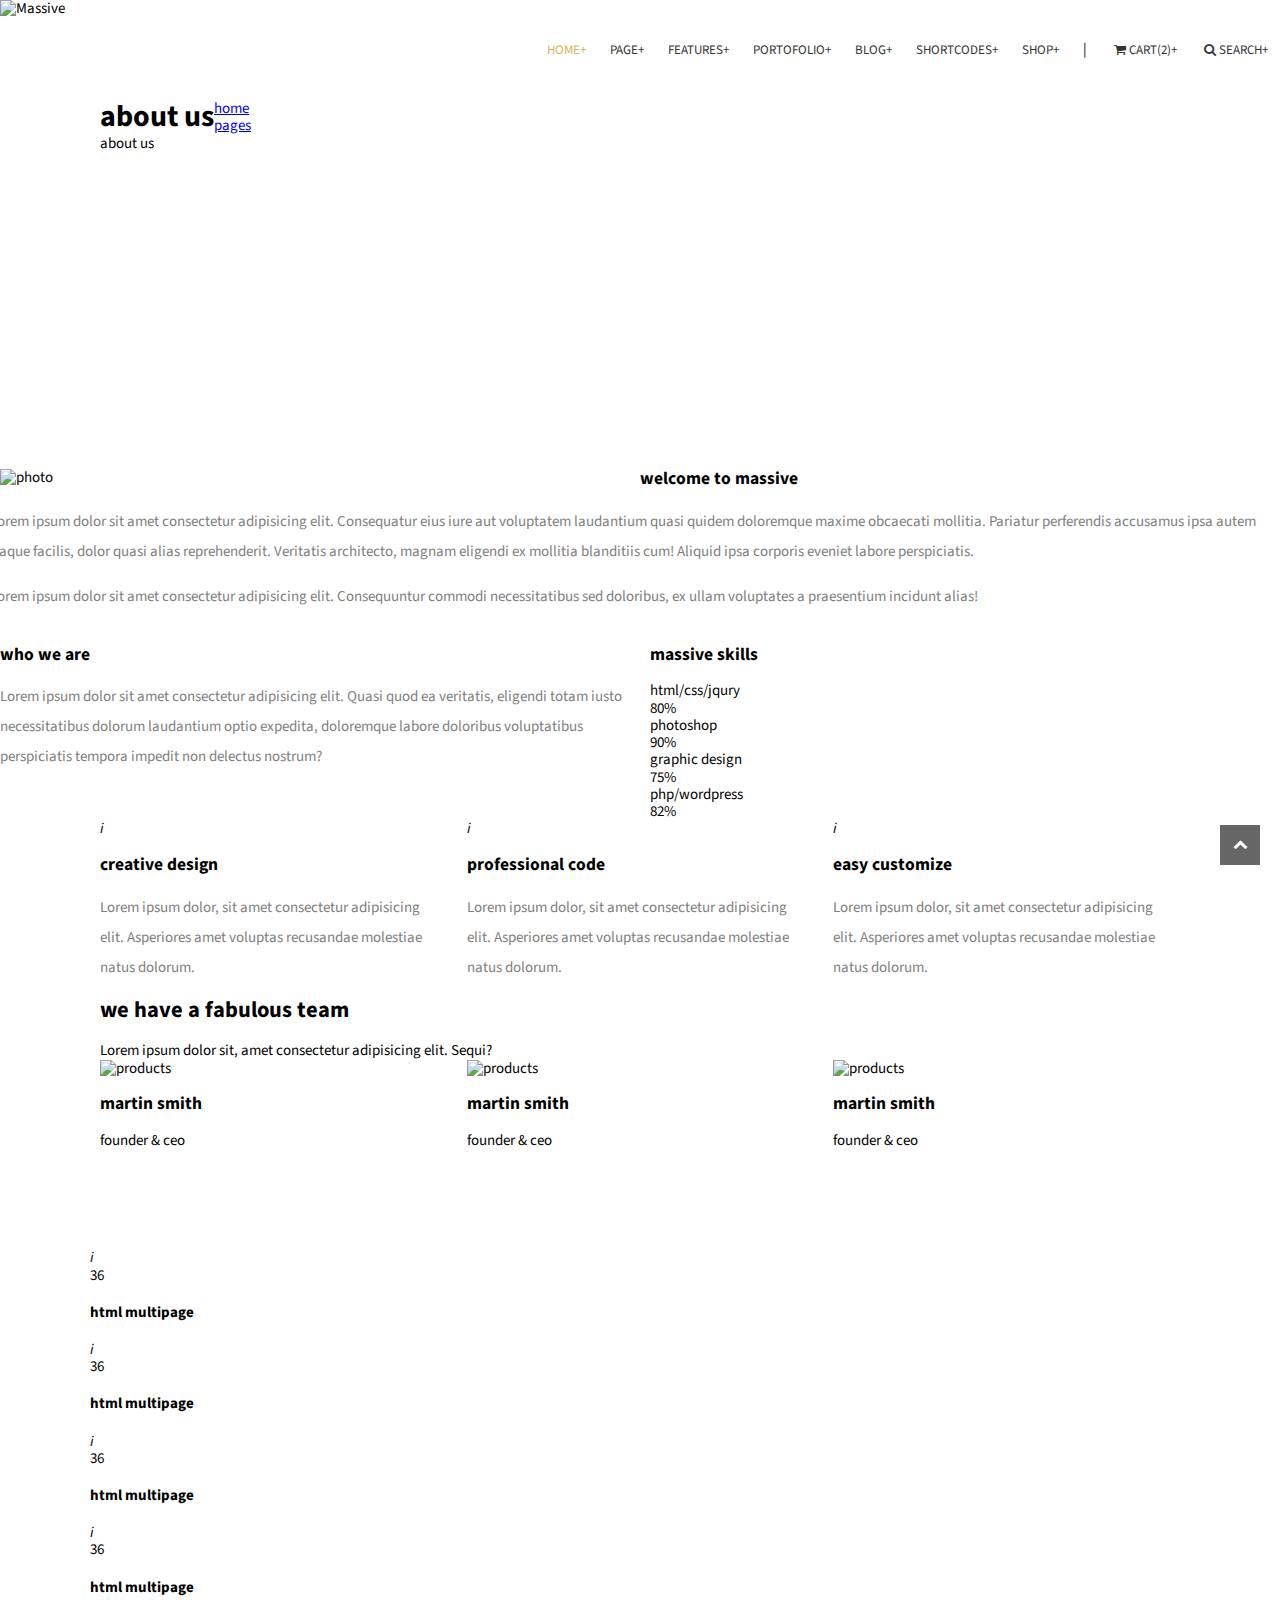
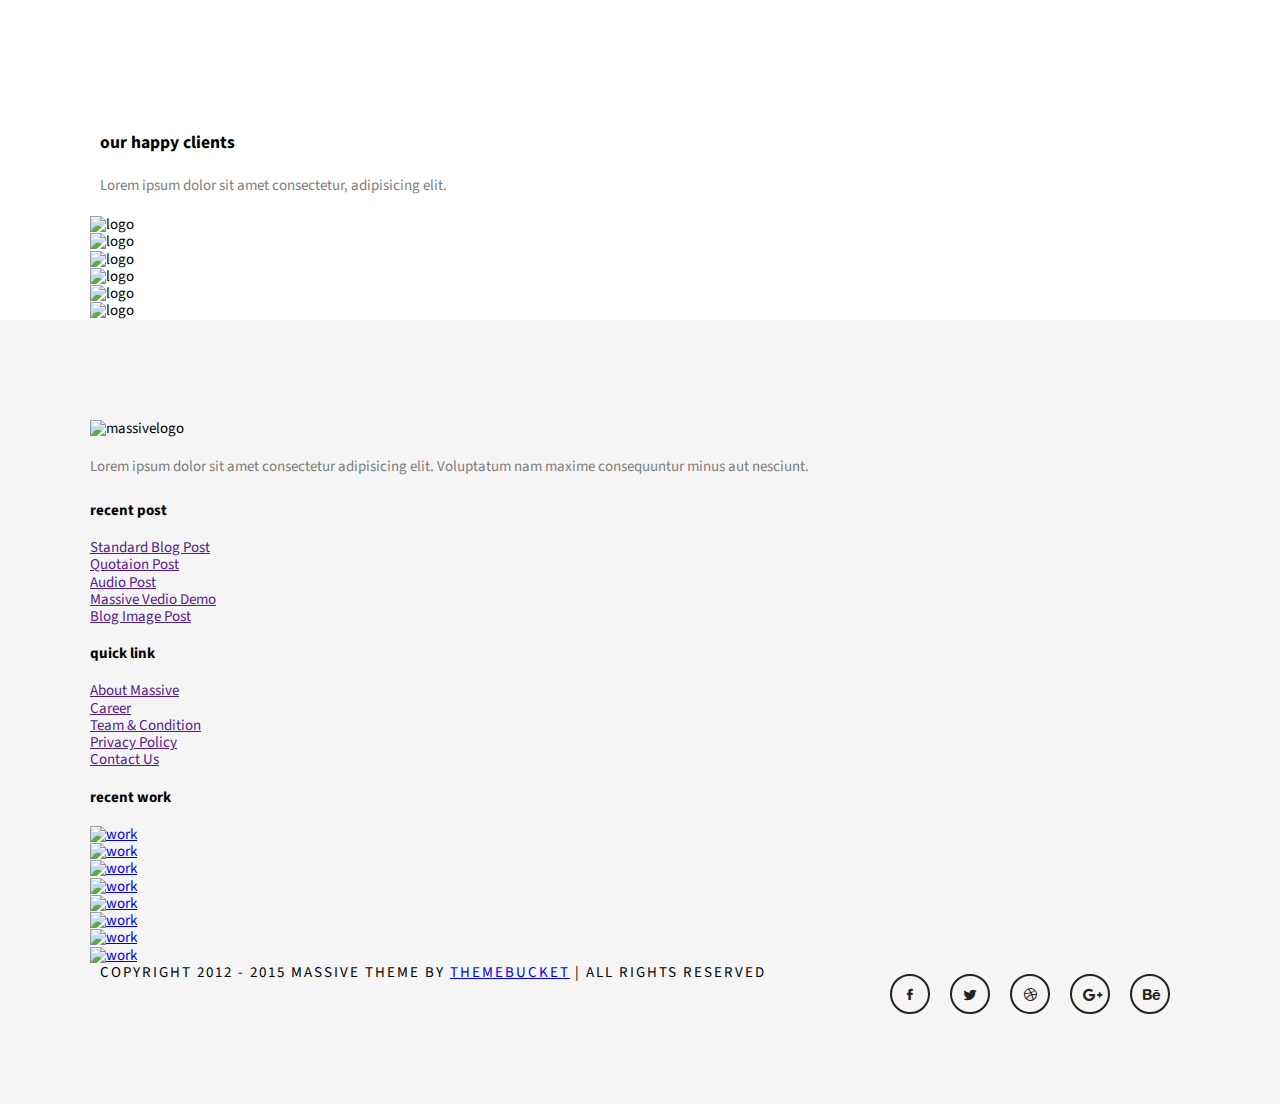
==== about.html @ 3e3e4cbc ".header" ====
<!DOCTYPE html>
<html lang="en">

<head>
	<meta charset="UTF-8">
	<title>About us</title>

	<link href="https://fonts.googleapis.com/css?family=Source+Sans+Pro&display=swap" rel="stylesheet">
	<!-- 套用normalize.css-1.把html預設的css清除掉 2.消除每個瀏覽器對標籤的預設值 3.有modern standers 套用預設看起來不錯的東西 嗯?? 要去normalize.css網頁下載 丟到資料夾裡 -->
	<!-- css有權重問題! 所以要先放normalize.css -->
	<link rel="stylesheet" type="text/css" href="css/fontello.css">
	<link rel="stylesheet" type="text/css" href="css/normalize.css">
	<link rel="stylesheet" type="text/css" href="css/main.css">

</head>

<body>

	<div id="header">
		<!--因為about頁面header是百分百寬的, 設定full-width class可以再用css把置中變成百分百寬 -->
		<div class="full-width container clearfix">
			<div id="logo">
				<img src="https://picsum.photos/112/100" alt="Massive">
			</div>

			<div id="nav">
				<!-- ul+clearfix讓ul有高度 -->
				<ul class="clearfix">
					<!-- active 正在此頁面,字的顏色會不一樣 -->
					<li class="active"><a href="#">home+</a></li>
					<li><a href="#">page+</a></li>
					<li><a href="#">features+</a></li>
					<li><a href="#">portofolio+</a></li>
					<li><a href="#">blog+</a></li>
					<li><a href="#">shortcodes+</a></li>
					<!-- boundary多給一個邊界 -->
					<li class="boundary"><a href="#">shop+</a></li>
					<li><a href="#"><i class="icon-basket"></i>cart(2)+</a></li>
					<li><a href="#"><i class="icon-search"></i>search+</a></li>
				</ul>

			</div>
		</div>
	</div>

	<div id="content">
		<div class="header">
			<div class="container">
				<h1 class="title">about us</h1>
				<div class="breadcrumbs">
					<ul>
						<li><a href="#">home</a></li>
						<li><a href="#">pages</a></li>
						<li>about us</li>
					</ul>
				</div>
			</div>
		</div>

		<div>
			<div class="row">
				<div class="col-6">
					<img src="https://picsum.photos/506/402" alt="photo">
				</div>
				<div class="col-6"></div>
				<h3>welcome to massive</h3>
				<p>Lorem ipsum dolor sit amet consectetur adipisicing elit. Consequatur eius iure aut voluptatem laudantium
					quasi quidem doloremque maxime obcaecati mollitia. Pariatur perferendis accusamus ipsa autem itaque facilis,
					dolor quasi alias reprehenderit. Veritatis architecto, magnam eligendi ex mollitia blanditiis cum! Aliquid
					ipsa corporis eveniet labore perspiciatis.
				</p>
				<p>Lorem ipsum dolor sit amet consectetur adipisicing elit. Consequuntur commodi necessitatibus sed doloribus,
					ex ullam voluptates a praesentium incidunt alias!
				</p>
			</div>

			<div class="row">
				<div class="col-6">
					<h3>who we are</h3>
					<p>
						Lorem ipsum dolor sit amet consectetur adipisicing elit. Quasi quod ea veritatis, eligendi totam iusto
						necessitatibus dolorum laudantium optio expedita, doloremque labore doloribus voluptatibus perspiciatis
						tempora impedit non delectus nostrum?
					</p>
				</div>

				<div class="col-6">
					<h3>massive skills</h3>
					<div class="progress-bar"><!-- 灰色的底 -->
						<!-- 把下面兩個div設定display:inline-block 就會在同一行 照著文章自然流動,pin會接在Progress後面,再去調pin的position -->
						<div class="progress" style="width: 80%; ">html/css/jqury</div> <!-- 黑色的進度條 -->
						<div class="pin">80%</div>
					</div>

					<div class="progress-bar">
						<div class="progress" style="width: 90%; ">photoshop</div>
						<div class="pin">90%</div>
					</div>

					<div class="progress-bar">
						<div class="progress" style="width: 75%; ">graphic design</div>
						<div class="pin">75%</div>
					</div>

					<div class="progress-bar">
						<div class="progress" style="width: 82%; ">php/wordpress</div>
						<div class="pin">82%</div>
					</div>
				</div>
			</div>
		</div>

		<div class="feature">
			<div class="container">
				<div class="row">
					<div class="col-4">
						<i>i</i>
						<h3 class="title">creative design</h3>
						<p>Lorem ipsum dolor, sit amet consectetur adipisicing elit. Asperiores amet voluptas recusandae molestiae
							natus dolorum.
						</p>
					</div>
					<div class="col-4">
						<i>i</i>
						<h3 class="title">professional code</h3>
						<p>Lorem ipsum dolor, sit amet consectetur adipisicing elit. Asperiores amet voluptas recusandae molestiae
							natus dolorum.
						</p>
					</div>
					<div class="col-4">
						<i>i</i>
						<h3 class="title">easy customize</h3>
						<p>Lorem ipsum dolor, sit amet consectetur adipisicing elit. Asperiores amet voluptas recusandae molestiae
							natus dolorum.
						</p>
					</div>
				</div>
			</div>
		</div>

		<div class="team-member">
			<div class="container">
				<h2 class="title">we have a fabulous team</h2>
				<div class="subtitle">
					Lorem ipsum dolor sit, amet consectetur adipisicing elit. Sequi?
				</div>
				<div class="members">
					<ul class="clearfix row">
						<li class="col-4 member">
							<div class="thumbnail">
								<img src="https://picsum.photos/330/329" alt="products" />
								<div class="cover">
									<div class="title">i love to design</div>
									<p>Lorem ipsum dolor, sit amet consectetur adipisicing elit.</p>
									<div class="social-media">
										<ul>
											<li><a href="">f</a></li>
											<li><a href="">t</a></li>
											<li><a href="">g</a></li>
										</ul>
									</div>
								</div>
							</div>
							<div class="info">
								<h3 class="name">martin smith</h3>
								<div class="title">founder &amp; ceo</div>
							</div>


						</li>
						<li class="col-4 member">
							<div class="thumbnail">
								<img src="https://picsum.photos/330/329" alt="products" />
								<div class="cover">
									<div class="title">i love to design</div>
									<p>Lorem ipsum dolor, sit amet consectetur adipisicing elit.</p>
									<div class="social-media">
										<ul>
											<li><a href="">f</a></li>
											<li><a href="">t</a></li>
											<li><a href="">g</a></li>
										</ul>
									</div>
								</div>
							</div>
							<div class="info">
								<h3 class="name">martin smith</h3>
								<div class="title">founder &amp; ceo</div>
							</div>


						</li>
						<li class="col-4 member">
							<div class="thumbnail">
								<img src="https://picsum.photos/330/329" alt="products" />
								<div class="cover">
									<div class="title">i love to design</div>
									<p>Lorem ipsum dolor, sit amet consectetur adipisicing elit.</p>
									<div class="social-media">
										<ul>
											<li><a href="">f</a></li>
											<li><a href="">t</a></li>
											<li><a href="">g</a></li>
										</ul>
									</div>
								</div>
							</div>
							<div class="info">
								<h3 class="name">martin smith</h3>
								<div class="title">founder &amp; ceo</div>
							</div>


						</li>
					</ul>
				</div>

			</div>
		</div>

		<div class="gray">
			<div class="container">
				<div class="row">
					<div class="col-3">
						<i>i</i>
						<div class="count">36</div>
						<h4>html multipage</h4>
					</div>
					<div class="col-3">
						<i>i</i>
						<div class="count">36</div>
						<h4>html multipage</h4>
					</div>
					<div class="col-3">
						<i>i</i>
						<div class="count">36</div>
						<h4>html multipage</h4>
					</div>
					<div class="col-3">
						<i>i</i>
						<div class="count">36</div>
						<h4>html multipage</h4>
					</div>
				</div>
			</div>
		</div>

		<div class="clients">
			<div class="container">
				<h3 class="title">our happy clients</h3>
				<p>Lorem ipsum dolor sit amet consectetur, adipisicing elit.</p>

				<div class="row">
					<div class="col-2">
						<img src="https://picsum.photos/145/111" alt="logo">
					</div>
					<div class="col-2">
						<img src="https://picsum.photos/145/111" alt="logo">
					</div>
					<div class="col-2">
						<img src="https://picsum.photos/145/111" alt="logo">
					</div>
					<div class="col-2">
						<img src="https://picsum.photos/145/111" alt="logo">
					</div>
					<div class="col-2">
						<img src="https://picsum.photos/145/111" alt="logo">
					</div>
					<div class="col-2">
						<img src="https://picsum.photos/145/111" alt="logo">
					</div>
				</div>


			</div>
		</div>

		<div id="footer">
			<div class="dark-gray">
				<div class="container">
					<div class="row">
						<div class="col-3">
							<img src="https://picsum.photos/112/100" alt="massivelogo">
							<p>Lorem ipsum dolor sit amet consectetur adipisicing elit. Voluptatum nam maxime consequuntur minus aut nesciunt.

							</p>
						</div>
						<div class="col-3">
							<h4 class="title">recent post</h4>
							<ul>
								<li><a href="">Standard Blog Post</a></li>
								<li><a href="">Quotaion Post</a></li>
								<li><a href="">Audio Post</a></li>
								<li><a href="">Massive Vedio Demo</a></li>
								<li><a href="">Blog Image Post</a></li>
							</ul>
						</div>
						<div class="col-3">
							<h4 class="title">quick link</h4>
							<ul>
								<li><a href="">About Massive</a></li>
								<li><a href="">Career</a></li>
								<li><a href="">Team &amp; Condition</a></li>
								<li><a href="">Privacy Policy</a></li>
								<li><a href="">Contact Us</a></li>
							</ul>
						</div>
						<div class="col-3 recent-work">
							<h4 class="title">recent work</h4>

							<div class="thumbnails">
								<ul>
									<li><a href="#"><img src="https://picsum.photos/55/55" alt="work"></a></li>
									<li><a href="#"><img src="https://picsum.photos/55/55" alt="work"></a></li>
									<li><a href="#"><img src="https://picsum.photos/55/55" alt="work"></a></li>
									<li><a href="#"><img src="https://picsum.photos/55/55" alt="work"></a></li>
									<li><a href="#"><img src="https://picsum.photos/55/55" alt="work"></a></li>
									<li><a href="#"><img src="https://picsum.photos/55/55" alt="work"></a></li>
									<li><a href="#"><img src="https://picsum.photos/55/55" alt="work"></a></li>
									<li><a href="#"><img src="https://picsum.photos/55/55" alt="work"></a></li>
								</ul>
							</div>
						</div>
					</div>

				</div>
			</div>

			<div class="black">
				<div class="container clearfix">
					<div class="copyright">
						<div class="title">Copyright 2012 - 2015 Massive Theme by <a href="#">ThemeBucket</a> | All Rights Reserved
						</div>
					</div>
					<div class="social-media clearfix">
						<ul>
							<li><a href="#"><i class="icon-facebook"></i></a></li>
							<li><a href="#"><i class="icon-twitter"></i></a></li>
							<li><a href="#"><i class="icon-dribbble"></i></a></li>
							<li><a href="#"><i class="icon-gplus"></i></a></li>
							<li><a href="#"><i class="icon-behance"></i></b></a></li>
						</ul>
					</div>
				</div>
			</div>
		</div>
		<a href="#header" id="go-top"><i class="icon-up-open"></i></a>
</body>

</html>
---- css/fontello.css ----
@font-face {
  font-family: 'fontello';
  src: url('../font/fontello.eot?49021168');
  src: url('../font/fontello.eot?49021168#iefix') format('embedded-opentype'),
       url('../font/fontello.woff2?49021168') format('woff2'),
       url('../font/fontello.woff?49021168') format('woff'),
       url('../font/fontello.ttf?49021168') format('truetype'),
       url('../font/fontello.svg?49021168#fontello') format('svg');
  font-weight: normal;
  font-style: normal;
}
/* Chrome hack: SVG is rendered more smooth in Windozze. 100% magic, uncomment if you need it. */
/* Note, that will break hinting! In other OS-es font will be not as sharp as it could be */
/*
@media screen and (-webkit-min-device-pixel-ratio:0) {
  @font-face {
    font-family: 'fontello';
    src: url('../font/fontello.svg?49021168#fontello') format('svg');
  }
}
*/
 
 [class^="icon-"]:before, [class*=" icon-"]:before {
  font-family: "fontello";
  font-style: normal;
  font-weight: normal;
  speak: none;
 
  display: inline-block;
  text-decoration: inherit;
  width: 1em;
  margin-right: .2em;
  text-align: center;
  /* opacity: .8; */
 
  /* For safety - reset parent styles, that can break glyph codes*/
  font-variant: normal;
  text-transform: none;
 
  /* fix buttons height, for twitter bootstrap */
  line-height: 1em;
 
  /* Animation center compensation - margins should be symmetric */
  /* remove if not needed */
  margin-left: .2em;
 
  /* you can be more comfortable with increased icons size */
  /* font-size: 120%; */
 
  /* Font smoothing. That was taken from TWBS */
  -webkit-font-smoothing: antialiased;
  -moz-osx-font-smoothing: grayscale;
 
  /* Uncomment for 3D effect */
  /* text-shadow: 1px 1px 1px rgba(127, 127, 127, 0.3); */
}
 
.icon-basket:before { content: '\e800'; } /* '' */
.icon-search:before { content: '\e801'; } /* '' */
.icon-location:before { content: '\e802'; } /* '' */
.icon-up-open:before { content: '\e803'; } /* '' */
.icon-twitter:before { content: '\f099'; } /* '' */
.icon-gplus:before { content: '\f0d5'; } /* '' */
.icon-dribbble:before { content: '\f17d'; } /* '' */
.icon-behance:before { content: '\f1b4'; } /* '' */
.icon-facebook:before { content: '\f300'; } /* '' */
---- css/main.css ----
/* *針對所有元素設定 */
/*設定box sizing讓實際的寬度=Padding+border*/
/*常用*/
/*custom class*/
/*col-4/col.6屬於全域class(大家都可能會用到ㄉ)*/
/*header*/
/*content*/
/*content的每一個div都有間隔*/
/*div:first-child 和header不要有間隔*/
/*如果有固定深or淺圖片 可以在html title 多設定class dark or light 
再用CSS去設定字的color */
/*footer*/
* {
  box-sizing: border-box;
}
body {
  font-family: 'Source Sans Pro', sans-serif;
  font-size: 15px;
  font-weight: 400;
  -webkit-font-smoothing: antialiased;
  -moz-font-smoothing: antialiased;
}
ul {
  margin: 0;
  padding-left: 0;
  list-style-type: none;
}
img {
  display: block;
}
p {
  color: #7e7e7e;
  line-height: 30px;
}
.container {
  display: block;
  width: 1080px;
  margin: 0 auto;
}
.container.full-width {
  width: 100%;
}
.button {
  display: inline-block;
  padding: 15px 30px;
  background: #fff;
  color: #222;
  text-decoration: none;
  text-transform: uppercase;
  font-size: 14px;
  margin-top: 30px;
}
.button.bordered {
  border: 1px solid #222;
}
.clearfix:after {
  content: "";
  display: table;
  clear: both;
}
.row {
  margin: 0 -10px;
}
.col-4 {
  float: left;
  padding: 0 10px;
  width: 33.333%;
}
.col-6 {
  float: left;
  padding: 0 10px;
  width: 50%;
}
#logo {
  float: left;
}
#nav {
  float: right;
  text-transform: uppercase;
  line-height: 100px;
}
#nav li {
  float: left;
}
#nav a {
  padding: 0 12px;
  color: #333;
  font-size: 13px;
  text-decoration: none;
}
#nav .active a {
  color: #d6b161;
}
.boundary:after {
  content: "|";
  padding: 0 12px;
}
#content > div {
  padding-top: 100px;
}
#content > div:first-child {
  padding-top: 0;
}
#content > hr {
  margin: 0;
  border-top: 1px solid #eee;
}
#content .header {
  padding: 200px 0;
}
#content .header .title {
  float: left;
  margin: 0;
}
#content .header #breadcrumbs {
  float: right;
}
.slider img {
  width: 100%;
  height: auto;
}
.intro {
  text-align: center;
  margin-bottom: 100px;
}
.intro h2 {
  margin: 0;
  padding-bottom: 10px;
  text-transform: uppercase;
  letter-spacing: 2px;
  font-weight: normal;
  color: #333;
}
.intro hr {
  width: 60px;
  margin: 0 auto;
  height: 2px;
  background-color: #595959;
  border: none;
}
.intro p {
  color: #7e7e7e;
}
.category {
  position: relative;
  margin-bottom: 20px;
}
.categories img {
  width: 100%;
  height: auto;
}
.categories .title {
  position: absolute;
  top: 35%;
  right: 10%;
  color: #222;
  font-size: 24px;
  font-weight: 300;
  text-transform: uppercase;
  text-align: right;
}
.products li {
  float: left;
}
.product .info {
  text-align: center;
  padding: 15px 0;
}
.product .title {
  margin: 0;
}
.product .title a {
  color: #222;
  font-size: 14px;
  font-weight: normal;
  text-decoration: none;
  text-transform: uppercase;
  letter-spacing: 1px;
}
.product .price {
  color: #7e7e7e;
  font-size: 12px;
  line-height: 30px;
  letter-spacing: 1px;
}
.thumbnail {
  position: relative;
}
.thumbnail img {
  width: 100%;
  height: auto;
}
.thumbnail .cover {
  position: absolute;
  background: rgba(255, 255, 255, 0.9);
  border: 20px solid rgba(0, 0, 0, 0.1);
  top: 0;
  left: 0;
  right: 0;
  bottom: 0;
  text-align: center;
  opacity: 0;
  transition: all 0.3s;
}
.thumbnail .cover:hover {
  opacity: 1;
}
.thumbnail .cover a {
  position: absolute;
  color: #333;
  text-decoration: none;
  top: 45%;
}
.event {
  padding: 150px 0;
  background-image: url(https://picsum.photos/1920/1080);
  background-size: cover;
  background-position: 50% 50%;
  background-attachment: fixed;
}
.event .title {
  margin: 0;
  color: #fff;
  font-weight: 100;
  letter-spacing: 2px;
  text-transform: uppercase;
  line-height: 1.5;
  font-size: 70px;
}
.event .subtitle {
  margin: 0;
  color: #fff;
  font-weight: 100;
  letter-spacing: 2px;
  text-transform: uppercase;
  line-height: 1.5;
  font-size: 24px;
}
.featured {
  padding-bottom: 100px;
}
.featured .info {
  margin-top: 70px;
  text-align: center;
}
.featured .info .title {
  text-transform: uppercase;
  color: #d6b161;
}
.featured .info .name {
  text-transform: uppercase;
  font-weight: normal;
  margin: 0;
  margin-bottom: 10px;
}
.featured .info .price {
  color: #d6b161;
  font-size: 26px;
  font-weight: 100;
}
.featured .info p {
  margin: 0;
  margin-bottom: 30px;
  padding-top: 30px;
}
.featured .col-6 {
  padding: 0px 30px;
}
.featured .col-6 img {
  width: 100%;
  height: auto;
}
.feartured img {
  width: 100%;
  height: auto;
}
.outlets {
  padding-bottom: 100px;
}
.outlet h3 {
  margin: 0;
  margin-bottom: 30px;
  text-transform: uppercase;
  font-weight: normal;
}
.outlet .info {
  color: #7e7e7e;
  line-height: 30px;
}
.outlet .info a {
  color: #7e7e7e;
  text-decoration: none;
}
.outlet .map a {
  color: #d6b161;
  text-decoration: none;
  text-transform: uppercase;
}
#footer {
  background: #f5f5f5;
  position: relative;
  padding: 80px 0;
}
#footer .logo {
  position: absolute;
  border: 5px solid #f5f5f5;
  padding: 20px;
  background: #fff;
  top: -50px;
  left: 50%;
  transform: translateX(-50%);
}
#footer .copyright {
  float: left;
  text-transform: uppercase;
  letter-spacing: 2px;
}
#footer .copyright .subtitle {
  font-size: 12px;
  color: #323232;
}
#footer .social-media {
  float: right;
}
#footer .social-media li {
  float: left;
}
#footer .social-media a {
  display: inline-block;
  border: 2px solid #222;
  border-radius: 20px;
  width: 40px;
  height: 40px;
  color: #222;
  line-height: 40px;
  text-align: center;
  text-decoration: none;
  margin: 10px;
}
#go-top {
  position: fixed;
  right: 20px;
  bottom: 35px;
  width: 40px;
  height: 40px;
  background: rgba(0, 0, 0, 0.6);
  color: #fff;
  text-align: center;
  line-height: 40px;
  text-decoration: none;
}
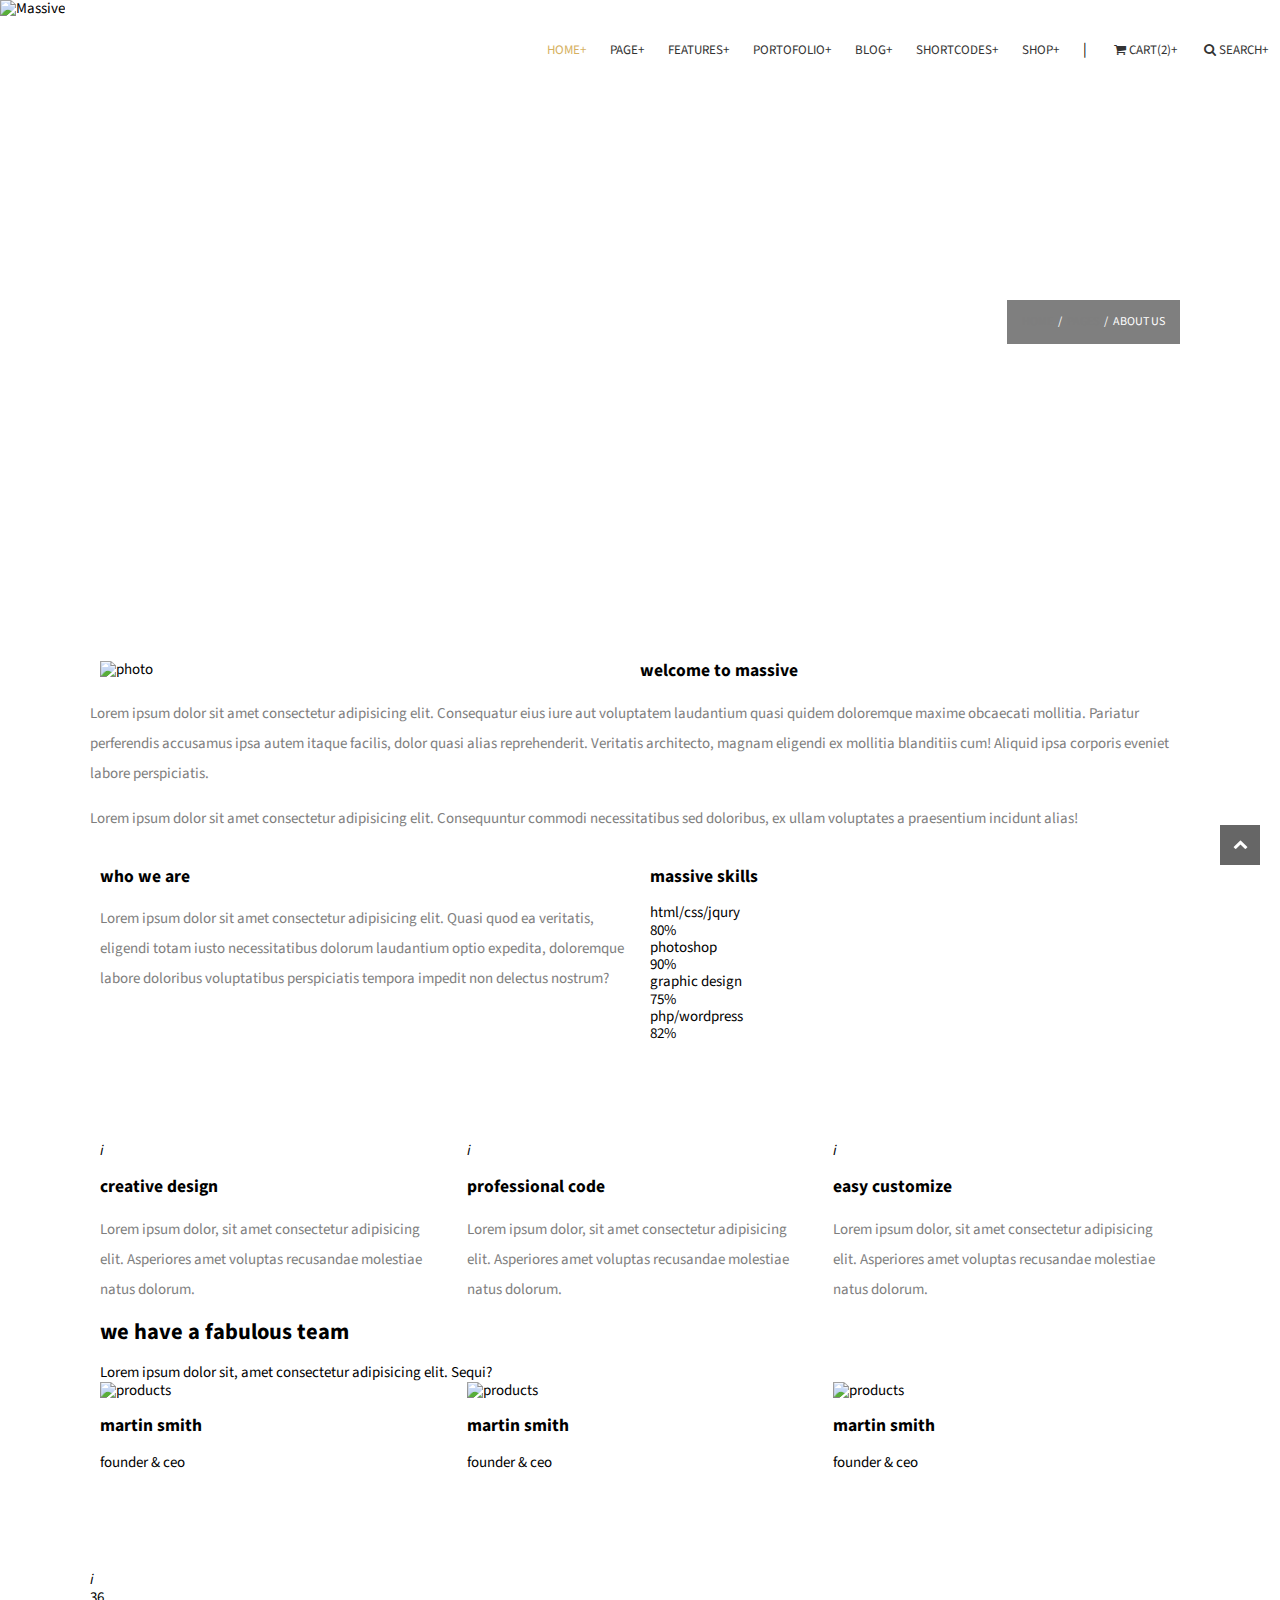
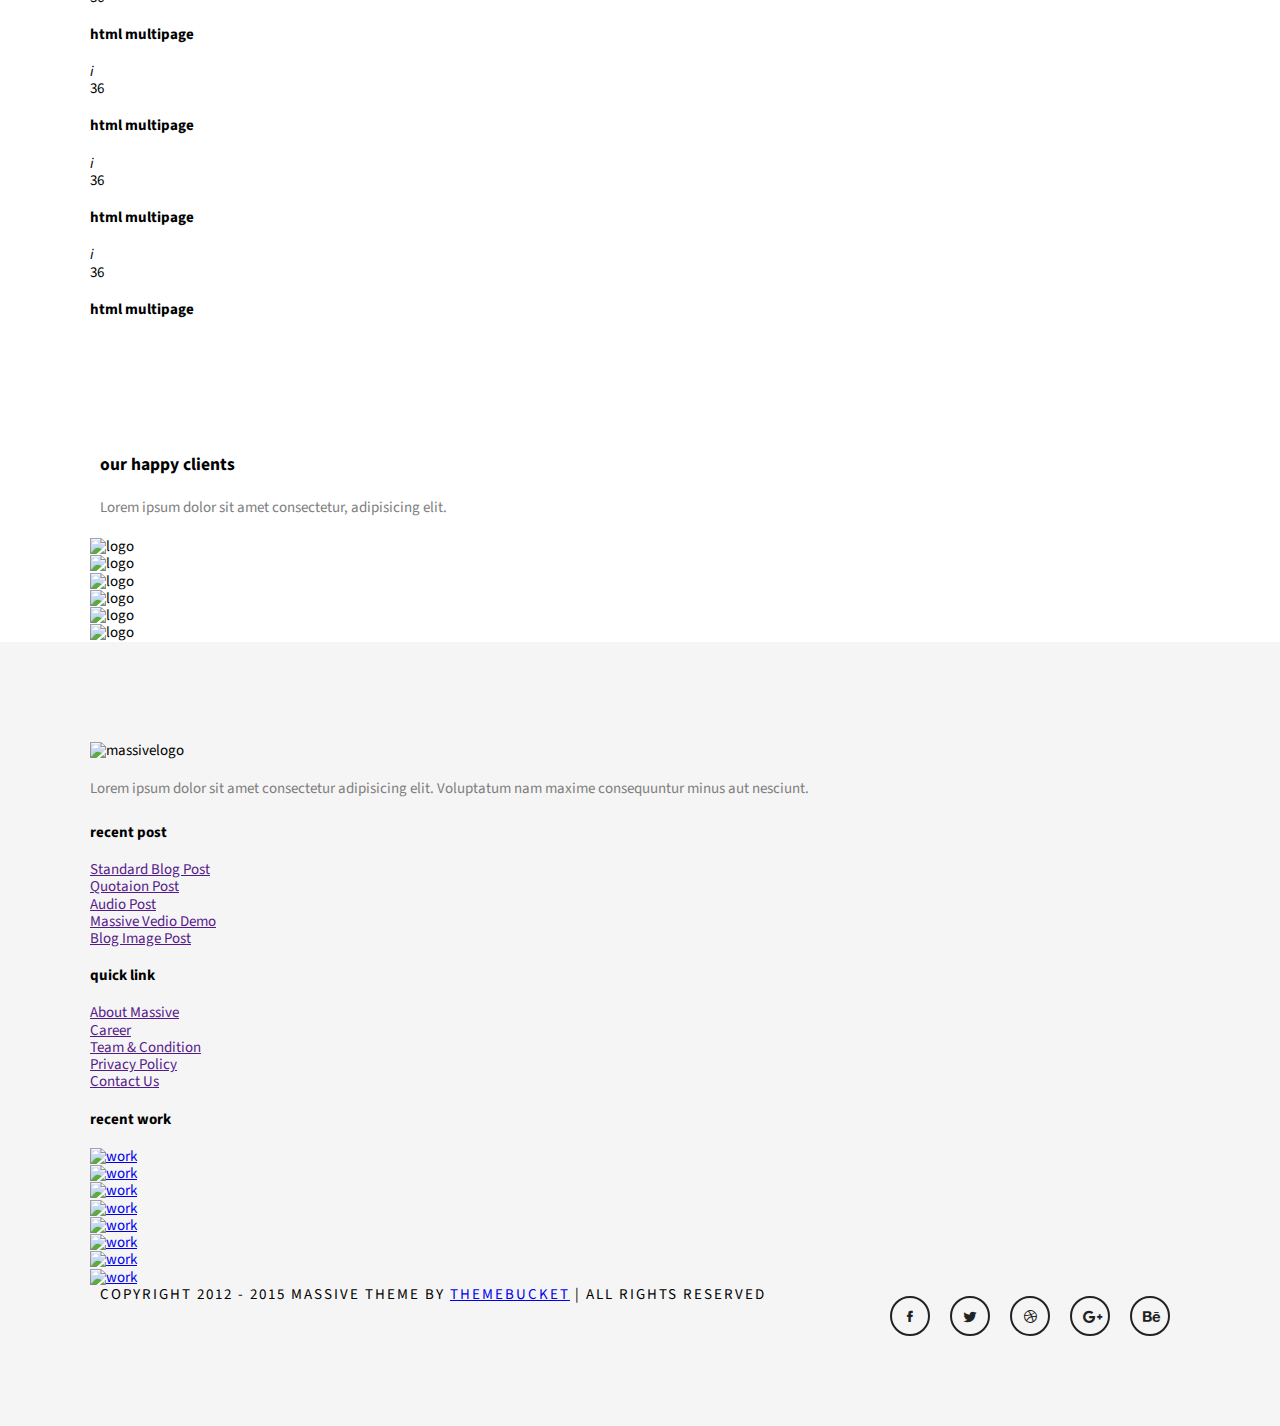
==== commit c0e22cfd: "change to main.less" ====
--- a/about.html
+++ b/about.html
@@ -10,7 +10,7 @@
 	<!-- css有權重問題! 所以要先放normalize.css -->
 	<link rel="stylesheet" type="text/css" href="css/fontello.css">
 	<link rel="stylesheet" type="text/css" href="css/normalize.css">
-	<link rel="stylesheet" type="text/css" href="css/main.css">
+	<link rel="stylesheet" type="text/css" href="css/about.css">
 
 </head>
 
@@ -45,10 +45,10 @@
 
 	<div id="content">
 		<div class="header">
-			<div class="container">
+			<div class="container clearfix">
 				<h1 class="title">about us</h1>
-				<div class="breadcrumbs">
-					<ul>
+				<div id="breadcrumbs">
+					<ul class="clearfix">
 						<li><a href="#">home</a></li>
 						<li><a href="#">pages</a></li>
 						<li>about us</li>
@@ -58,55 +58,58 @@
 		</div>
 
 		<div>
-			<div class="row">
-				<div class="col-6">
-					<img src="https://picsum.photos/506/402" alt="photo">
-				</div>
-				<div class="col-6"></div>
-				<h3>welcome to massive</h3>
-				<p>Lorem ipsum dolor sit amet consectetur adipisicing elit. Consequatur eius iure aut voluptatem laudantium
-					quasi quidem doloremque maxime obcaecati mollitia. Pariatur perferendis accusamus ipsa autem itaque facilis,
-					dolor quasi alias reprehenderit. Veritatis architecto, magnam eligendi ex mollitia blanditiis cum! Aliquid
-					ipsa corporis eveniet labore perspiciatis.
-				</p>
-				<p>Lorem ipsum dolor sit amet consectetur adipisicing elit. Consequuntur commodi necessitatibus sed doloribus,
-					ex ullam voluptates a praesentium incidunt alias!
-				</p>
-			</div>
-
-			<div class="row">
-				<div class="col-6">
-					<h3>who we are</h3>
-					<p>
-						Lorem ipsum dolor sit amet consectetur adipisicing elit. Quasi quod ea veritatis, eligendi totam iusto
-						necessitatibus dolorum laudantium optio expedita, doloremque labore doloribus voluptatibus perspiciatis
-						tempora impedit non delectus nostrum?
+			<div class="container">
+				<div class="row clearfix">
+					<div class="col-6">
+						<img src="https://picsum.photos/506/402" alt="photo">
+					</div>
+					<div class="col-6"></div>
+					<h3>welcome to massive</h3>
+					<p>Lorem ipsum dolor sit amet consectetur adipisicing elit. Consequatur eius iure aut voluptatem laudantium
+						quasi quidem doloremque maxime obcaecati mollitia. Pariatur perferendis accusamus ipsa autem itaque facilis,
+						dolor quasi alias reprehenderit. Veritatis architecto, magnam eligendi ex mollitia blanditiis cum! Aliquid
+						ipsa corporis eveniet labore perspiciatis.
 					</p>
-				</div>
-
-				<div class="col-6">
-					<h3>massive skills</h3>
-					<div class="progress-bar"><!-- 灰色的底 -->
-						<!-- 把下面兩個div設定display:inline-block 就會在同一行 照著文章自然流動,pin會接在Progress後面,再去調pin的position -->
-						<div class="progress" style="width: 80%; ">html/css/jqury</div> <!-- 黑色的進度條 -->
-						<div class="pin">80%</div>
-					</div>
-
-					<div class="progress-bar">
-						<div class="progress" style="width: 90%; ">photoshop</div>
-						<div class="pin">90%</div>
-					</div>
-
-					<div class="progress-bar">
-						<div class="progress" style="width: 75%; ">graphic design</div>
-						<div class="pin">75%</div>
-					</div>
-
-					<div class="progress-bar">
-						<div class="progress" style="width: 82%; ">php/wordpress</div>
-						<div class="pin">82%</div>
-					</div>
-				</div>
+					<p>Lorem ipsum dolor sit amet consectetur adipisicing elit. Consequuntur commodi necessitatibus sed doloribus,
+						ex ullam voluptates a praesentium incidunt alias!
+					</p>
+				</div>
+	
+				<div class="row clearfix">
+					<div class="col-6">
+						<h3>who we are</h3>
+						<p>
+							Lorem ipsum dolor sit amet consectetur adipisicing elit. Quasi quod ea veritatis, eligendi totam iusto
+							necessitatibus dolorum laudantium optio expedita, doloremque labore doloribus voluptatibus perspiciatis
+							tempora impedit non delectus nostrum?
+						</p>
+					</div>
+	
+					<div class="col-6">
+						<h3>massive skills</h3>
+						<div class="progress-bar"><!-- 灰色的底 -->
+							<!-- 把下面兩個div設定display:inline-block 就會在同一行 照著文章自然流動,pin會接在Progress後面,再去調pin的position -->
+							<div class="progress" style="width: 80%; ">html/css/jqury</div> <!-- 黑色的進度條 -->
+							<div class="pin">80%</div>
+						</div>
+	
+						<div class="progress-bar">
+							<div class="progress" style="width: 90%; ">photoshop</div>
+							<div class="pin">90%</div>
+						</div>
+	
+						<div class="progress-bar">
+							<div class="progress" style="width: 75%; ">graphic design</div>
+							<div class="pin">75%</div>
+						</div>
+	
+						<div class="progress-bar">
+							<div class="progress" style="width: 82%; ">php/wordpress</div>
+							<div class="pin">82%</div>
+						</div>
+					</div>
+				</div>
+
 			</div>
 		</div>
 
--- a/css/about.css
+++ b/css/about.css
@@ -0,0 +1,380 @@
+/* *針對所有元素設定 */
+/*設定box sizing讓實際的寬度=Padding+border*/
+/*常用*/
+/*custom class*/
+/*col-4/col.6屬於全域class(大家都可能會用到ㄉ)*/
+/*header*/
+/*content*/
+/*content的每一個div都有間隔*/
+/*div:first-child 和header不要有間隔*/
+/*如果有固定深or淺圖片 可以在html title 多設定class dark or light 
+再用CSS去設定字的color */
+/*footer*/
+* {
+  box-sizing: border-box;
+}
+body {
+  font-family: "Source Sans Pro", sans-serif;
+  font-size: 15px;
+  font-weight: 400;
+  -webkit-font-smoothing: antialiased;
+  -moz-font-smoothing: antialiased;
+}
+ul {
+  margin: 0;
+  padding-left: 0;
+  list-style-type: none;
+}
+img {
+  display: block;
+}
+p {
+  color: #7e7e7e;
+  line-height: 30px;
+}
+.container {
+  display: block;
+  width: 1080px;
+  margin: 0 auto;
+}
+.container.full-width {
+  width: 100%;
+}
+.button {
+  display: inline-block;
+  padding: 15px 30px;
+  background: #fff;
+  color: #222;
+  text-decoration: none;
+  text-transform: uppercase;
+  font-size: 14px;
+  margin-top: 30px;
+}
+.button.bordered {
+  border: 1px solid #222;
+}
+.clearfix:after {
+  content: "";
+  display: table;
+  clear: both;
+}
+.row {
+  margin: 0 -10px;
+}
+.col-4 {
+  float: left;
+  padding: 0 10px;
+  width: 33.333%;
+}
+.col-6 {
+  float: left;
+  padding: 0 10px;
+  width: 50%;
+}
+#logo {
+  float: left;
+}
+#nav {
+  float: right;
+  text-transform: uppercase;
+  line-height: 100px;
+}
+#nav li {
+  float: left;
+}
+#nav a {
+  padding: 0 12px;
+  color: #333;
+  font-size: 13px;
+  text-decoration: none;
+}
+#nav .active a {
+  color: #d6b161;
+}
+.boundary:after {
+  content: "|";
+  padding: 0 12px;
+}
+#content > div {
+  padding-top: 100px;
+}
+#content > div:first-child {
+  padding-top: 0;
+}
+#content > hr {
+  margin: 0;
+  border-top: 1px solid #eee;
+}
+#content div.header {
+  padding: 200px 0px;
+  background-image: url(https://picsum.photos/1920/1080);
+  background-size: cover;
+  background-position: 50% 50%;
+  background-repeat: no-repeat;
+}
+#content div.header .title {
+  margin: 0px;
+  float: left;
+  color: white;
+  text-transform: uppercase;
+  letter-spacing: 2px;
+  font-weight: normal;
+  font-size: 24px;
+}
+#content div.header #breadcrumbs {
+  float: right;
+  background: rgba(0, 0, 0, 0.5);
+  padding: 15px;
+  font-size: 12px;
+}
+#content div.header #breadcrumbs li {
+  float: left;
+  text-transform: uppercase;
+  color: white;
+}
+#content div.header #breadcrumbs li:after {
+  content: "/";
+  margin: 0 5px;
+}
+#content div.header #breadcrumbs li:last-child:after {
+  content: "";
+  margin: 0;
+}
+#content div.header #breadcrumbs a {
+  color: #7e7e7e;
+  text-decoration: none;
+}
+.slider img {
+  width: 100%;
+  height: auto;
+}
+.intro {
+  text-align: center;
+  margin-bottom: 100px;
+}
+.intro h2 {
+  margin: 0;
+  padding-bottom: 10px;
+  text-transform: uppercase;
+  letter-spacing: 2px;
+  font-weight: normal;
+  color: #333;
+}
+.intro hr {
+  width: 60px;
+  margin: 0 auto;
+  height: 2px;
+  background-color: #595959;
+  border: none;
+}
+.intro p {
+  color: #7e7e7e;
+}
+.category {
+  position: relative;
+  margin-bottom: 20px;
+}
+.categories img {
+  width: 100%;
+  height: auto;
+}
+.categories .title {
+  position: absolute;
+  top: 35%;
+  right: 10%;
+  color: #222;
+  font-size: 24px;
+  font-weight: 300;
+  text-transform: uppercase;
+  text-align: right;
+}
+.products li {
+  float: left;
+}
+.product .info {
+  text-align: center;
+  padding: 15px 0;
+}
+.product .title {
+  margin: 0;
+}
+.product .title a {
+  color: #222;
+  font-size: 14px;
+  font-weight: normal;
+  text-decoration: none;
+  text-transform: uppercase;
+  letter-spacing: 1px;
+}
+.product .price {
+  color: #7e7e7e;
+  font-size: 12px;
+  line-height: 30px;
+  letter-spacing: 1px;
+}
+.thumbnail {
+  position: relative;
+}
+.thumbnail img {
+  width: 100%;
+  height: auto;
+}
+.thumbnail .cover {
+  position: absolute;
+  background: rgba(255, 255, 255, 0.9);
+  border: 20px solid rgba(0, 0, 0, 0.1);
+  top: 0;
+  left: 0;
+  right: 0;
+  bottom: 0;
+  text-align: center;
+  opacity: 0;
+  transition: all 0.3s;
+}
+.thumbnail .cover:hover {
+  opacity: 1;
+}
+.thumbnail .cover a {
+  position: absolute;
+  color: #333;
+  text-decoration: none;
+  top: 45%;
+}
+.event {
+  padding: 150px 0;
+  background-image: url(https://picsum.photos/1920/1080);
+  background-size: cover;
+  background-position: 50% 50%;
+  background-attachment: fixed;
+}
+.event .title {
+  margin: 0;
+  color: #fff;
+  font-weight: 100;
+  letter-spacing: 2px;
+  text-transform: uppercase;
+  line-height: 1.5;
+  font-size: 70px;
+}
+.event .subtitle {
+  margin: 0;
+  color: #fff;
+  font-weight: 100;
+  letter-spacing: 2px;
+  text-transform: uppercase;
+  line-height: 1.5;
+  font-size: 24px;
+}
+.featured {
+  padding-bottom: 100px;
+}
+.featured .info {
+  margin-top: 70px;
+  text-align: center;
+}
+.featured .info .title {
+  text-transform: uppercase;
+  color: #d6b161;
+}
+.featured .info .name {
+  text-transform: uppercase;
+  font-weight: normal;
+  margin: 0;
+  margin-bottom: 10px;
+}
+.featured .info .price {
+  color: #d6b161;
+  font-size: 26px;
+  font-weight: 100;
+}
+.featured .info p {
+  margin: 0;
+  margin-bottom: 30px;
+  padding-top: 30px;
+}
+.featured .col-6 {
+  padding: 0px 30px;
+}
+.featured .col-6 img {
+  width: 100%;
+  height: auto;
+}
+.feartured img {
+  width: 100%;
+  height: auto;
+}
+.outlets {
+  padding-bottom: 100px;
+}
+.outlet h3 {
+  margin: 0;
+  margin-bottom: 30px;
+  text-transform: uppercase;
+  font-weight: normal;
+}
+.outlet .info {
+  color: #7e7e7e;
+  line-height: 30px;
+}
+.outlet .info a {
+  color: #7e7e7e;
+  text-decoration: none;
+}
+.outlet .map a {
+  color: #d6b161;
+  text-decoration: none;
+  text-transform: uppercase;
+}
+#footer {
+  background: #f5f5f5;
+  position: relative;
+  padding: 80px 0;
+}
+#footer .logo {
+  position: absolute;
+  border: 5px solid #f5f5f5;
+  padding: 20px;
+  background: #fff;
+  top: -50px;
+  left: 50%;
+  transform: translateX(-50%);
+}
+#footer .copyright {
+  float: left;
+  text-transform: uppercase;
+  letter-spacing: 2px;
+}
+#footer .copyright .subtitle {
+  font-size: 12px;
+  color: #323232;
+}
+#footer .social-media {
+  float: right;
+}
+#footer .social-media li {
+  float: left;
+}
+#footer .social-media a {
+  display: inline-block;
+  border: 2px solid #222;
+  border-radius: 20px;
+  width: 40px;
+  height: 40px;
+  color: #222;
+  line-height: 40px;
+  text-align: center;
+  text-decoration: none;
+  margin: 10px;
+}
+#go-top {
+  position: fixed;
+  right: 20px;
+  bottom: 35px;
+  width: 40px;
+  height: 40px;
+  background: rgba(0, 0, 0, 0.6);
+  color: #fff;
+  text-align: center;
+  line-height: 40px;
+  text-decoration: none;
+}
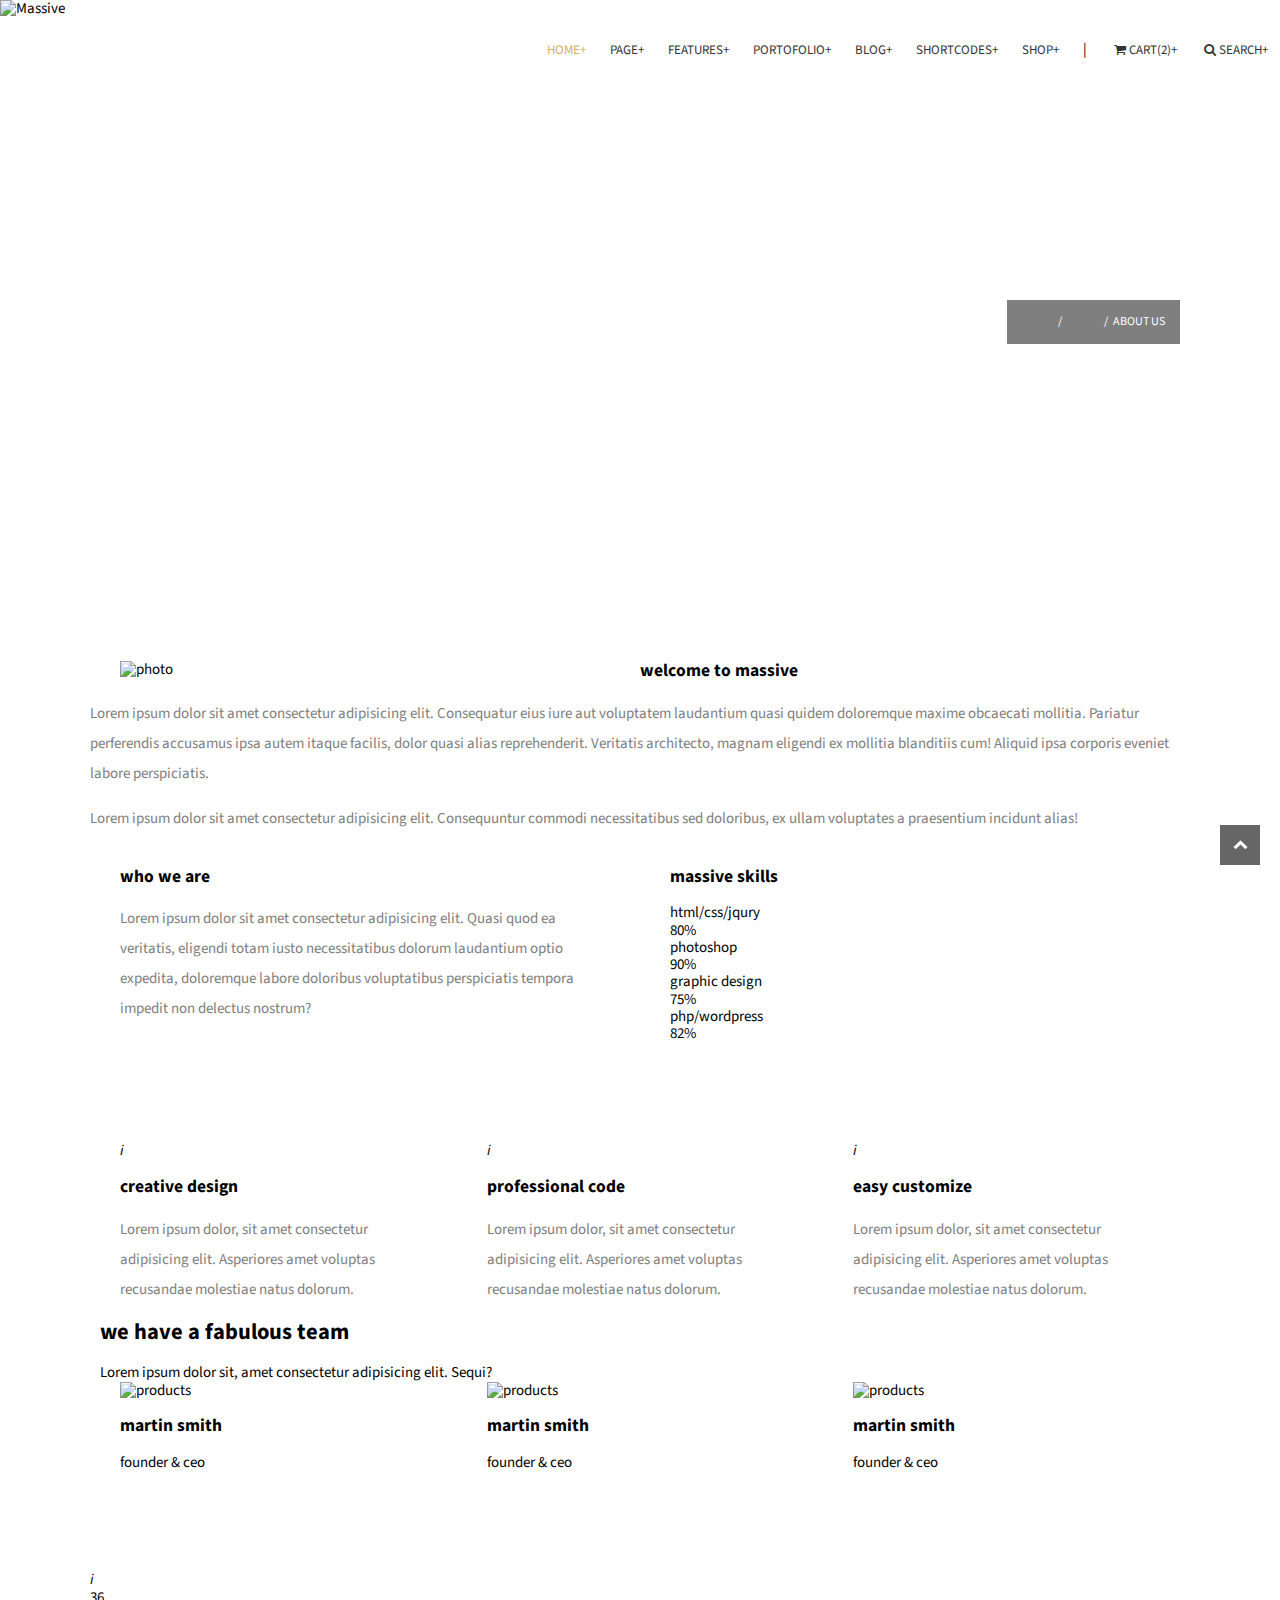
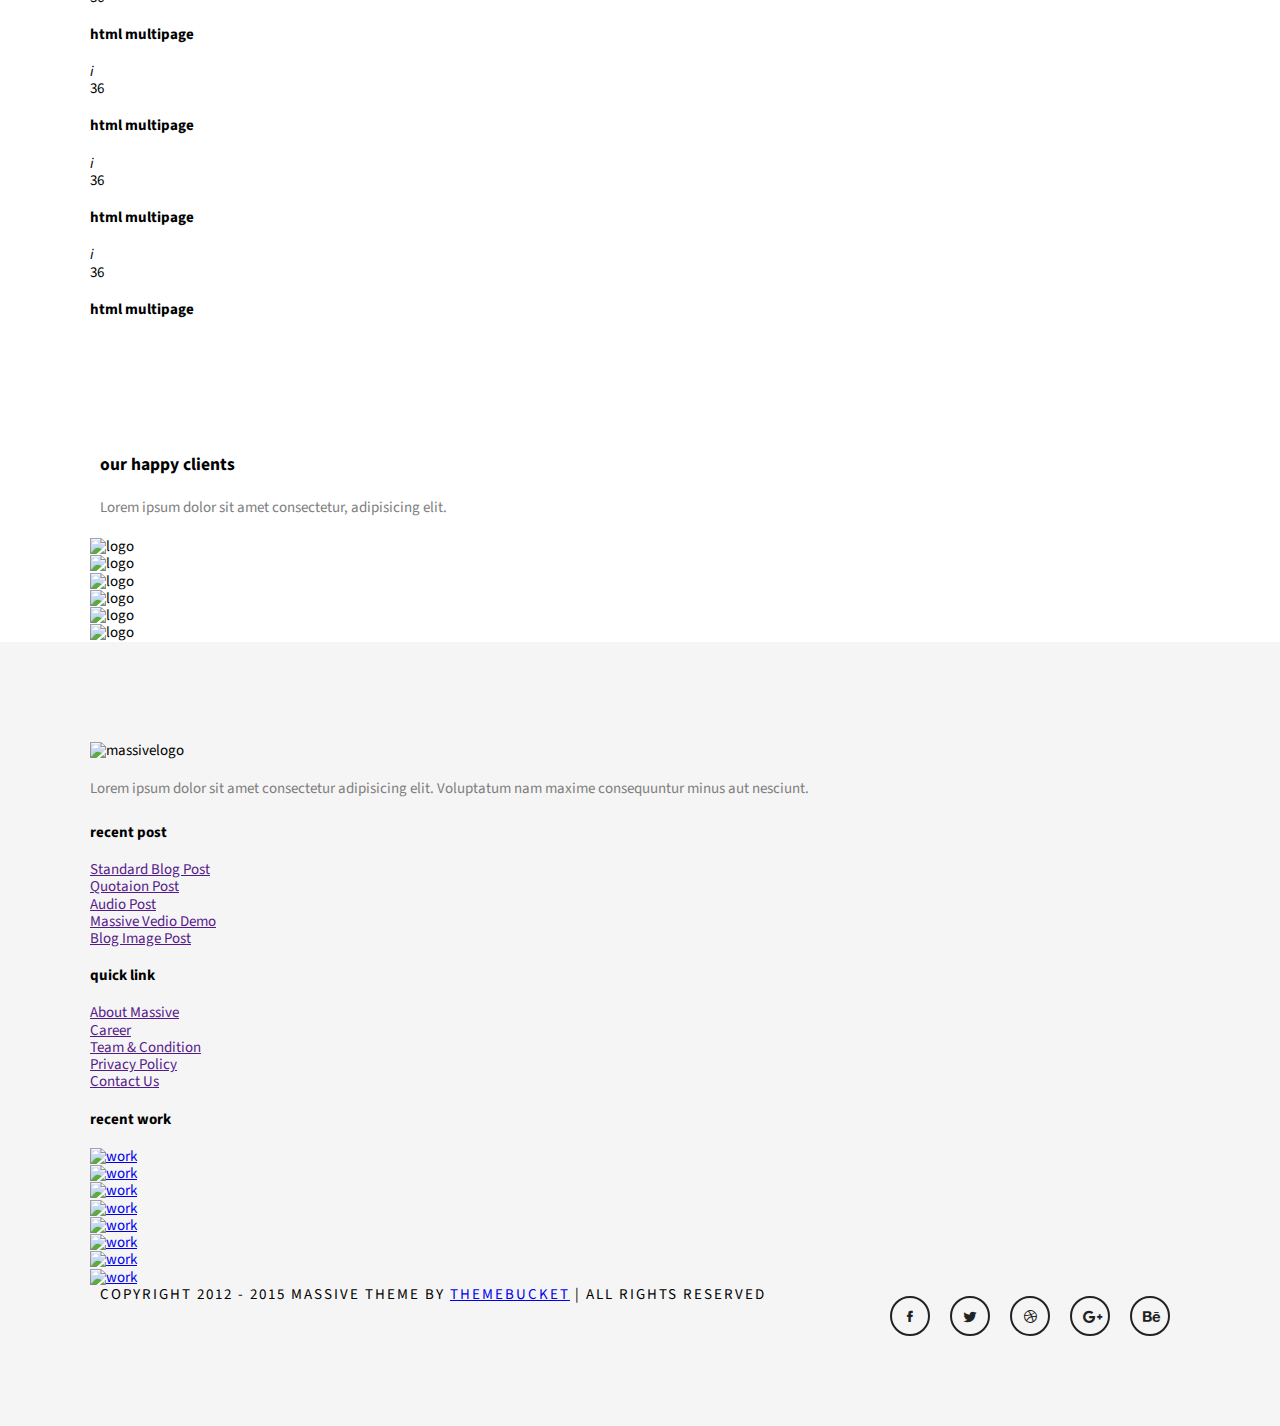
==== commit fc3ef306: "about>main" ====
--- a/about.html
+++ b/about.html
@@ -10,7 +10,7 @@
 	<!-- css有權重問題! 所以要先放normalize.css -->
 	<link rel="stylesheet" type="text/css" href="css/fontello.css">
 	<link rel="stylesheet" type="text/css" href="css/normalize.css">
-	<link rel="stylesheet" type="text/css" href="css/about.css">
+	<link rel="stylesheet" type="text/css" href="css/main.css">
 
 </head>
 
--- a/css/main.css
+++ b/css/main.css
@@ -0,0 +1,380 @@
+/* *針對所有元素設定 */
+/*設定box sizing讓實際的寬度=Padding+border*/
+/*常用*/
+/*custom class*/
+/*col-4/col.6屬於全域class(大家都可能會用到ㄉ)*/
+/*header*/
+/*content*/
+/*content的每一個div都有間隔*/
+/*div:first-child 和header不要有間隔*/
+/*如果有固定深or淺圖片 可以在html title 多設定class dark or light 
+再用CSS去設定字的color */
+/*footer*/
+* {
+  box-sizing: border-box;
+}
+body {
+  font-family: "Source Sans Pro", sans-serif;
+  font-size: 15px;
+  font-weight: 400;
+  -webkit-font-smoothing: antialiased;
+  -moz-font-smoothing: antialiased;
+}
+ul {
+  margin: 0;
+  padding-left: 0;
+  list-style-type: none;
+}
+img {
+  display: block;
+}
+p {
+  color: #7e7e7e;
+  line-height: 30px;
+}
+.container {
+  display: block;
+  width: 1080px;
+  margin: 0 auto;
+}
+.container.full-width {
+  width: 100%;
+}
+.button {
+  display: inline-block;
+  padding: 15px 30px;
+  background: #fff;
+  color: #222;
+  text-decoration: none;
+  text-transform: uppercase;
+  font-size: 14px;
+  margin-top: 30px;
+}
+.button.bordered {
+  border: 1px solid #222;
+}
+.clearfix:after {
+  content: "";
+  display: table;
+  clear: both;
+}
+.row {
+  margin: 0 -10px;
+}
+.col-4 {
+  float: left;
+  padding: 0 30px;
+  width: 33.333%;
+}
+.col-6 {
+  float: left;
+  padding: 0 30px;
+  width: 50%;
+}
+#logo {
+  float: left;
+}
+#nav {
+  float: right;
+  text-transform: uppercase;
+  line-height: 100px;
+}
+#nav li {
+  float: left;
+}
+#nav a {
+  padding: 0 12px;
+  color: #333;
+  font-size: 13px;
+  text-decoration: none;
+}
+#nav .active a {
+  color: #d6b161;
+}
+.boundary:after {
+  content: "|";
+  padding: 0 12px;
+}
+#content > div {
+  padding-top: 100px;
+}
+#content > div:first-child {
+  padding-top: 0;
+}
+#content > hr {
+  margin: 0;
+  border-top: 1px solid #eee;
+}
+#content div.header {
+  padding: 200px 0px;
+  background-image: url(https://picsum.photos/1920/1080);
+  background-size: cover;
+  background-position: 50% 50%;
+  background-repeat: no-repeat;
+}
+#content div.header .title {
+  margin: 0px;
+  float: left;
+  color: white;
+  text-transform: uppercase;
+  letter-spacing: 2px;
+  font-weight: normal;
+  font-size: 24px;
+}
+#content div.header #breadcrumbs {
+  float: right;
+  background: rgba(0, 0, 0, 0.5);
+  padding: 15px;
+  font-size: 12px;
+}
+#content div.header #breadcrumbs li {
+  float: left;
+  text-transform: uppercase;
+  color: white;
+}
+#content div.header #breadcrumbs li:after {
+  content: "/";
+  margin: 0 5px;
+}
+#content div.header #breadcrumbs li:last-child:after {
+  content: "";
+  margin: 0;
+}
+#content div.header #breadcrumbs a {
+  color: #7e7e7e;
+  text-decoration: none;
+}
+.slider img {
+  width: 100%;
+  height: auto;
+}
+.intro {
+  text-align: center;
+  margin-bottom: 100px;
+}
+.intro h2 {
+  margin: 0;
+  padding-bottom: 10px;
+  text-transform: uppercase;
+  letter-spacing: 2px;
+  font-weight: normal;
+  color: #333;
+}
+.intro hr {
+  width: 60px;
+  margin: 0 auto;
+  height: 2px;
+  background-color: #595959;
+  border: none;
+}
+.intro p {
+  color: #7e7e7e;
+}
+.category {
+  position: relative;
+  margin-bottom: 20px;
+}
+.categories img {
+  width: 100%;
+  height: auto;
+}
+.categories .title {
+  position: absolute;
+  top: 35%;
+  right: 10%;
+  color: #222;
+  font-size: 24px;
+  font-weight: 300;
+  text-transform: uppercase;
+  text-align: right;
+}
+.products li {
+  float: left;
+}
+.product .info {
+  text-align: center;
+  padding: 15px 0;
+}
+.product .title {
+  margin: 0;
+}
+.product .title a {
+  color: #222;
+  font-size: 14px;
+  font-weight: normal;
+  text-decoration: none;
+  text-transform: uppercase;
+  letter-spacing: 1px;
+}
+.product .price {
+  color: #7e7e7e;
+  font-size: 12px;
+  line-height: 30px;
+  letter-spacing: 1px;
+}
+.thumbnail {
+  position: relative;
+}
+.thumbnail img {
+  width: 100%;
+  height: auto;
+}
+.thumbnail .cover {
+  position: absolute;
+  background: rgba(255, 255, 255, 0.9);
+  border: 20px solid rgba(0, 0, 0, 0.1);
+  top: 0;
+  left: 0;
+  right: 0;
+  bottom: 0;
+  text-align: center;
+  opacity: 0;
+  transition: all 0.3s;
+}
+.thumbnail .cover:hover {
+  opacity: 1;
+}
+.thumbnail .cover a {
+  position: absolute;
+  color: #333;
+  text-decoration: none;
+  top: 45%;
+}
+.event {
+  padding: 150px 0;
+  background-image: url(https://picsum.photos/1920/1080);
+  background-size: cover;
+  background-position: 50% 50%;
+  background-attachment: fixed;
+}
+.event .title {
+  margin: 0;
+  color: #fff;
+  font-weight: 100;
+  letter-spacing: 2px;
+  text-transform: uppercase;
+  line-height: 1.5;
+  font-size: 70px;
+}
+.event .subtitle {
+  margin: 0;
+  color: #fff;
+  font-weight: 100;
+  letter-spacing: 2px;
+  text-transform: uppercase;
+  line-height: 1.5;
+  font-size: 24px;
+}
+.featured {
+  padding-bottom: 100px;
+}
+.featured .info {
+  margin-top: 70px;
+  text-align: center;
+}
+.featured .info .title {
+  text-transform: uppercase;
+  color: #d6b161;
+}
+.featured .info .name {
+  text-transform: uppercase;
+  font-weight: normal;
+  margin: 0;
+  margin-bottom: 10px;
+}
+.featured .info .price {
+  color: #d6b161;
+  font-size: 26px;
+  font-weight: 100;
+}
+.featured .info p {
+  margin: 0;
+  margin-bottom: 30px;
+  padding-top: 30px;
+}
+.featured .col-6 {
+  padding: 0px 30px;
+}
+.featured .col-6 img {
+  width: 100%;
+  height: auto;
+}
+.feartured img {
+  width: 100%;
+  height: auto;
+}
+.outlets {
+  padding-bottom: 100px;
+}
+.outlet h3 {
+  margin: 0;
+  margin-bottom: 30px;
+  text-transform: uppercase;
+  font-weight: normal;
+}
+.outlet .info {
+  color: #7e7e7e;
+  line-height: 30px;
+}
+.outlet .info a {
+  color: #7e7e7e;
+  text-decoration: none;
+}
+.outlet .map a {
+  color: #d6b161;
+  text-decoration: none;
+  text-transform: uppercase;
+}
+#footer {
+  background: #f5f5f5;
+  position: relative;
+  padding: 80px 0;
+}
+#footer .logo {
+  position: absolute;
+  border: 5px solid #f5f5f5;
+  padding: 20px;
+  background: #fff;
+  top: -50px;
+  left: 50%;
+  transform: translateX(-50%);
+}
+#footer .copyright {
+  float: left;
+  text-transform: uppercase;
+  letter-spacing: 2px;
+}
+#footer .copyright .subtitle {
+  font-size: 12px;
+  color: #323232;
+}
+#footer .social-media {
+  float: right;
+}
+#footer .social-media li {
+  float: left;
+}
+#footer .social-media a {
+  display: inline-block;
+  border: 2px solid #222;
+  border-radius: 20px;
+  width: 40px;
+  height: 40px;
+  color: #222;
+  line-height: 40px;
+  text-align: center;
+  text-decoration: none;
+  margin: 10px;
+}
+#go-top {
+  position: fixed;
+  right: 20px;
+  bottom: 35px;
+  width: 40px;
+  height: 40px;
+  background: rgba(0, 0, 0, 0.6);
+  color: #fff;
+  text-align: center;
+  line-height: 40px;
+  text-decoration: none;
+}
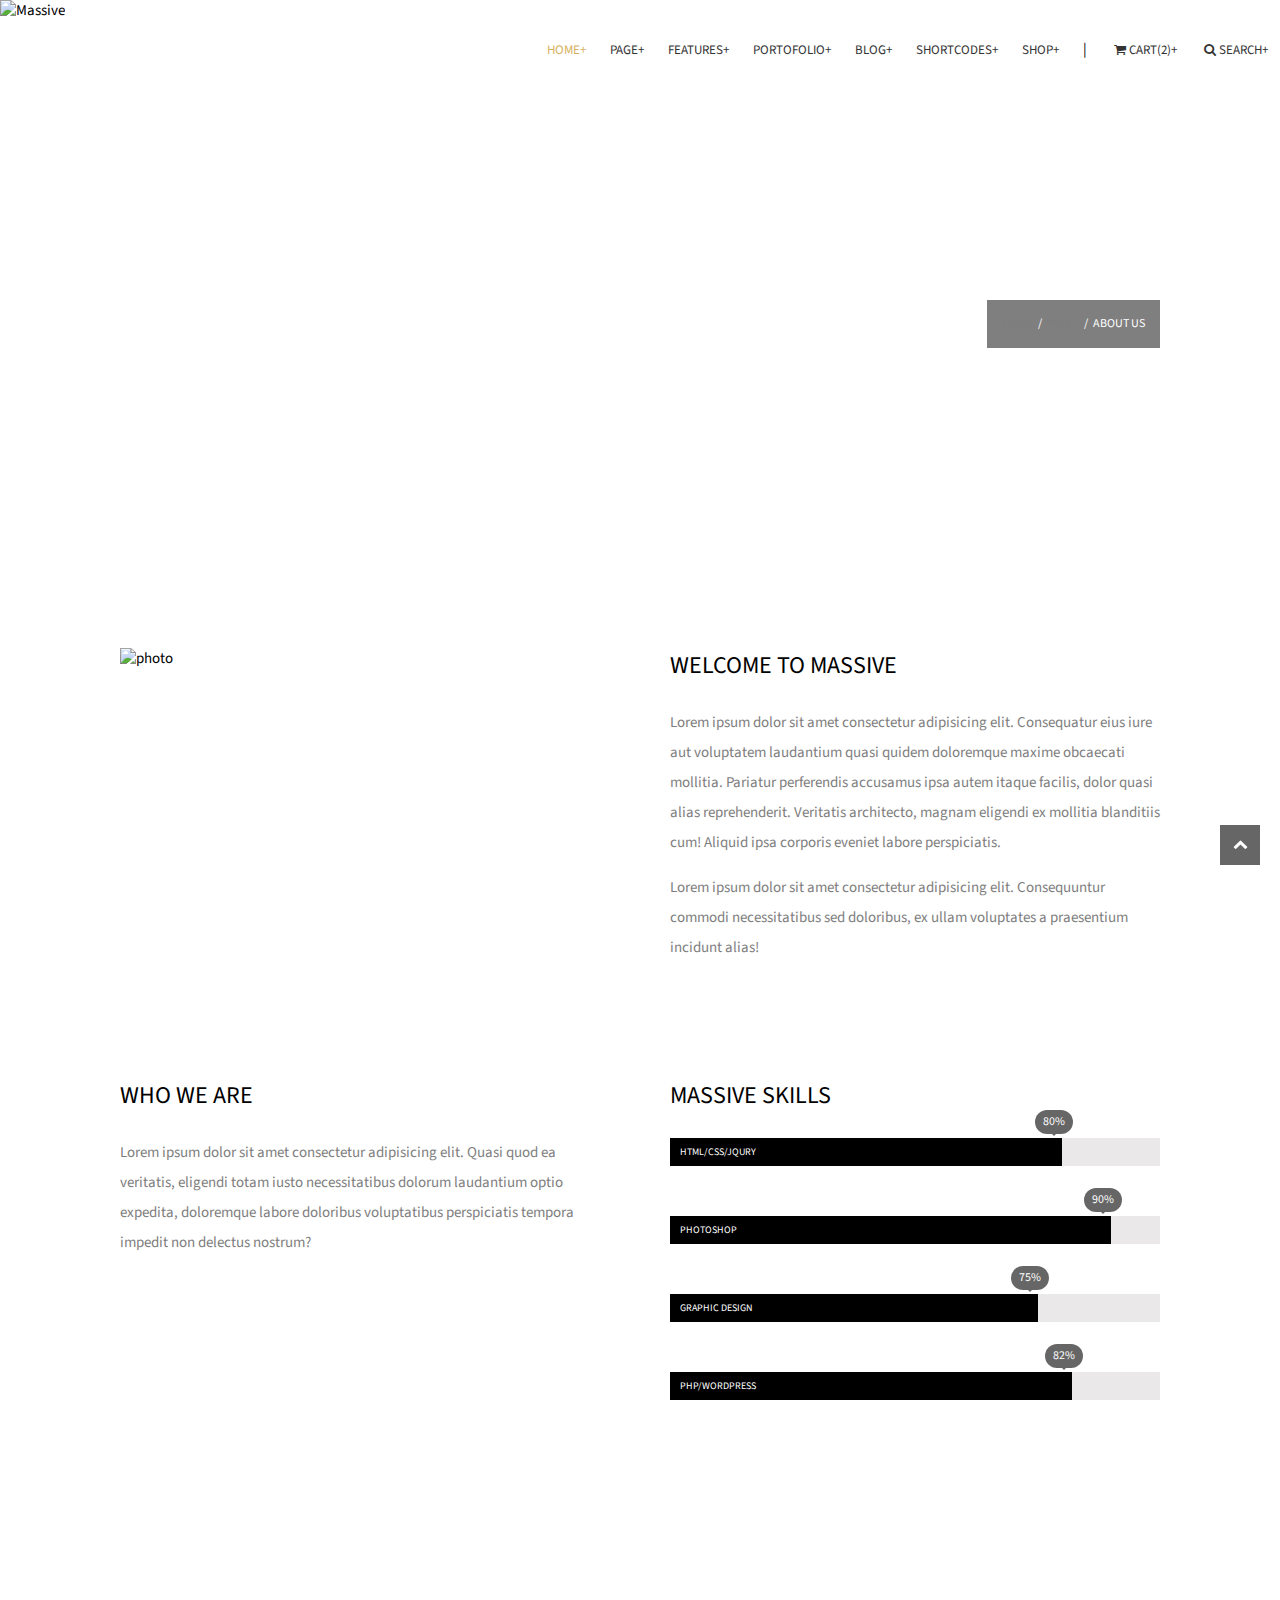
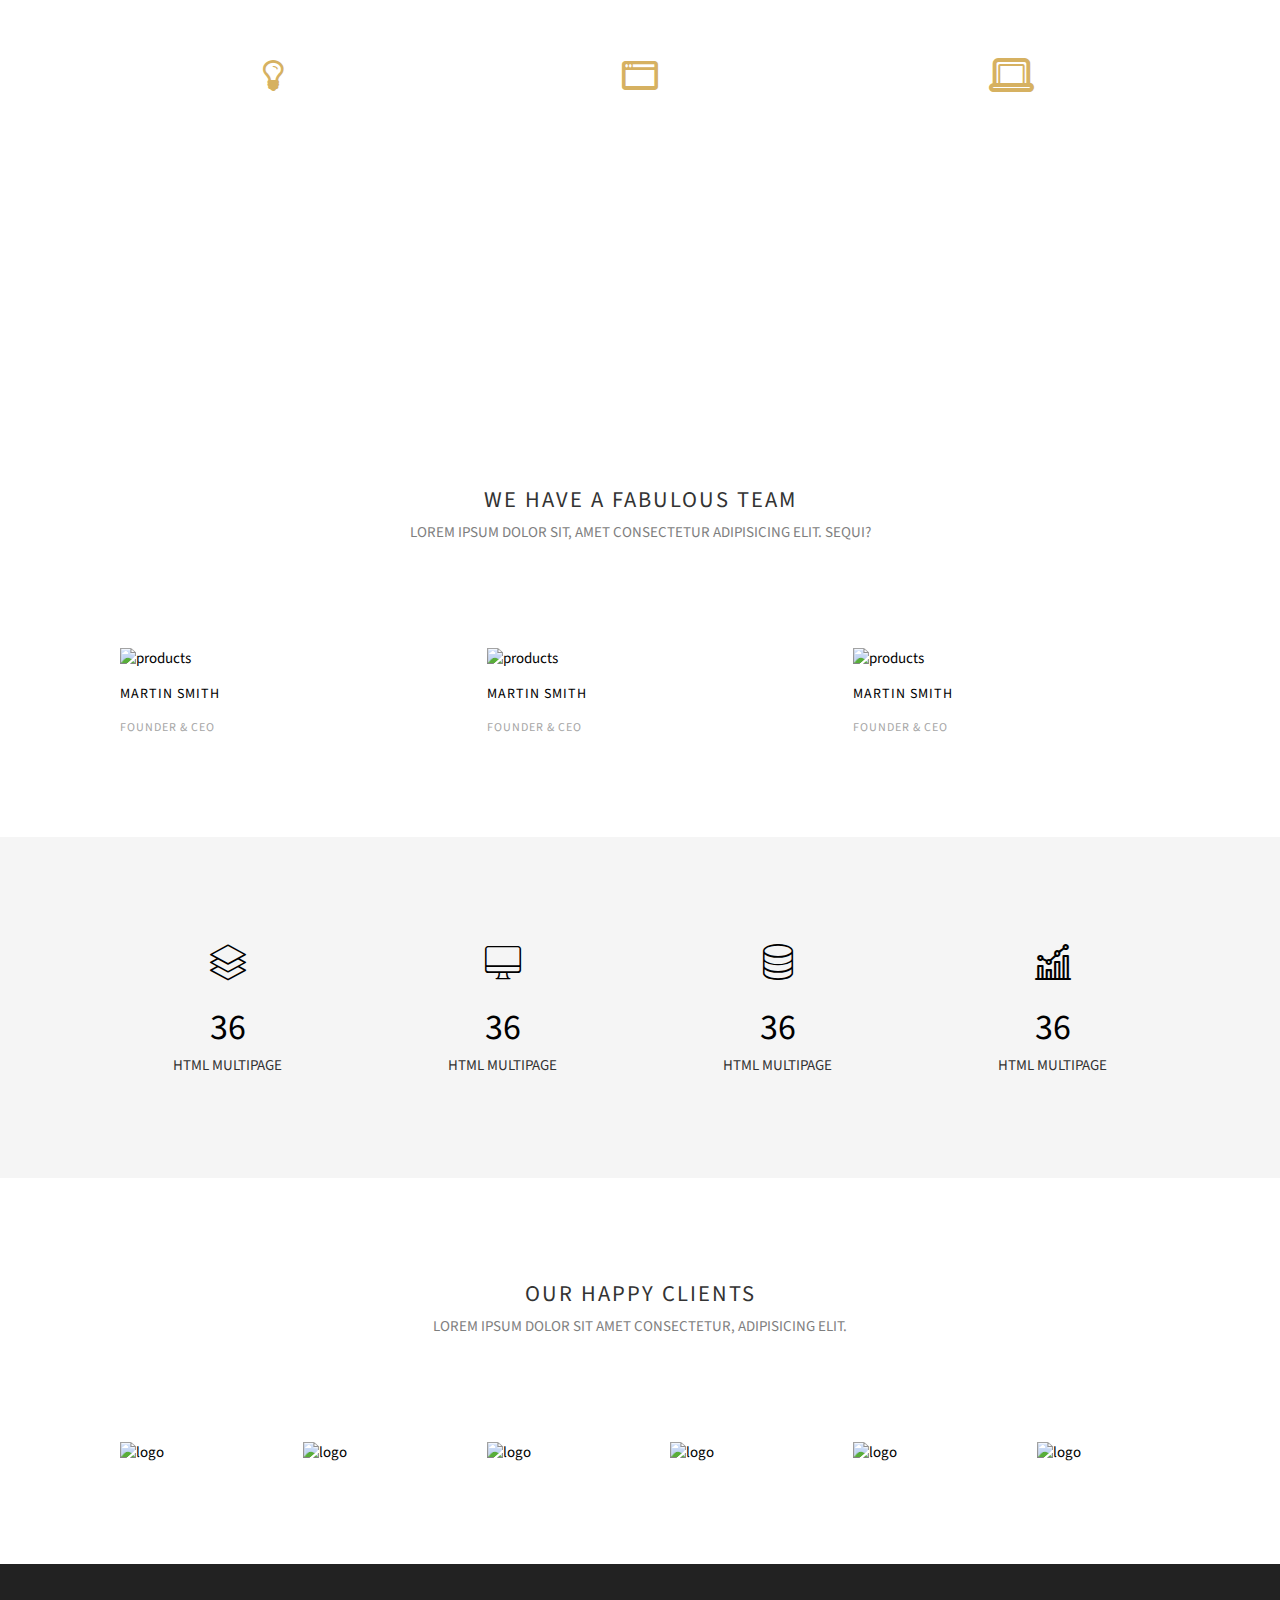
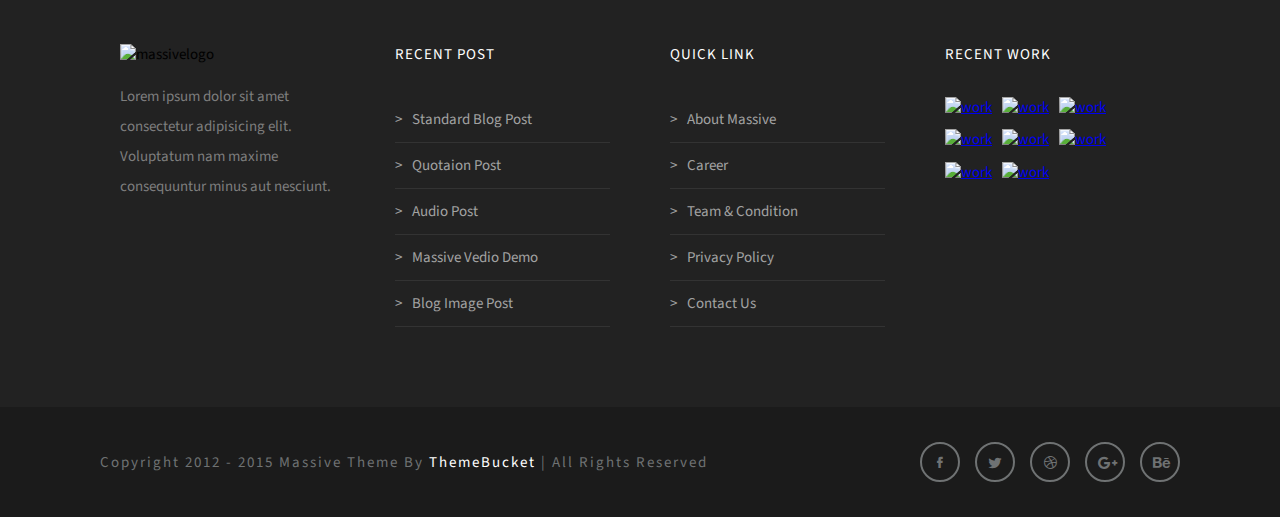
==== commit cc0e0321: "contact" ====
--- a/about.html
+++ b/about.html
@@ -14,7 +14,7 @@
 
 </head>
 
-<body>
+<body class="about">
 
 	<div id="header">
 		<!--因為about頁面header是百分百寬的, 設定full-width class可以再用css把置中變成百分百寬 -->
@@ -46,13 +46,17 @@
 	<div id="content">
 		<div class="header">
 			<div class="container clearfix">
-				<h1 class="title">about us</h1>
-				<div id="breadcrumbs">
-					<ul class="clearfix">
-						<li><a href="#">home</a></li>
-						<li><a href="#">pages</a></li>
-						<li>about us</li>
-					</ul>
+				<div class="row">
+					<div class="col-12">
+						<h1 class="title">about us</h1>
+						<div id="breadcrumbs">
+							<ul class="clearfix">
+								<li><a href="#">home</a></li>
+								<li><a href="#">pages</a></li>
+								<li>about us</li>
+							</ul>
+						</div>
+					</div>
 				</div>
 			</div>
 		</div>
@@ -63,77 +67,91 @@
 					<div class="col-6">
 						<img src="https://picsum.photos/506/402" alt="photo">
 					</div>
-					<div class="col-6"></div>
-					<h3>welcome to massive</h3>
-					<p>Lorem ipsum dolor sit amet consectetur adipisicing elit. Consequatur eius iure aut voluptatem laudantium
-						quasi quidem doloremque maxime obcaecati mollitia. Pariatur perferendis accusamus ipsa autem itaque facilis,
-						dolor quasi alias reprehenderit. Veritatis architecto, magnam eligendi ex mollitia blanditiis cum! Aliquid
-						ipsa corporis eveniet labore perspiciatis.
-					</p>
-					<p>Lorem ipsum dolor sit amet consectetur adipisicing elit. Consequuntur commodi necessitatibus sed doloribus,
-						ex ullam voluptates a praesentium incidunt alias!
-					</p>
-				</div>
-	
+					<div class="col-6">
+						<h3 class="title">welcome to massive</h3>
+						<p>Lorem ipsum dolor sit amet consectetur adipisicing elit. Consequatur eius iure aut voluptatem
+							laudantium
+							quasi quidem doloremque maxime obcaecati mollitia. Pariatur perferendis accusamus ipsa autem
+							itaque facilis,
+							dolor quasi alias reprehenderit. Veritatis architecto, magnam eligendi ex mollitia
+							blanditiis cum! Aliquid
+							ipsa corporis eveniet labore perspiciatis.
+						</p>
+						<p>Lorem ipsum dolor sit amet consectetur adipisicing elit. Consequuntur commodi necessitatibus
+							sed doloribus,
+							ex ullam voluptates a praesentium incidunt alias!
+						</p>
+					</div>
+				</div>
+			</div>
+		</div>
+		<div class="full-padding">
+			<div class="container">
 				<div class="row clearfix">
 					<div class="col-6">
-						<h3>who we are</h3>
+						<h3 class="title">who we are</h3>
 						<p>
-							Lorem ipsum dolor sit amet consectetur adipisicing elit. Quasi quod ea veritatis, eligendi totam iusto
-							necessitatibus dolorum laudantium optio expedita, doloremque labore doloribus voluptatibus perspiciatis
+							Lorem ipsum dolor sit amet consectetur adipisicing elit. Quasi quod ea veritatis, eligendi
+							totam iusto
+							necessitatibus dolorum laudantium optio expedita, doloremque labore doloribus voluptatibus
+							perspiciatis
 							tempora impedit non delectus nostrum?
 						</p>
 					</div>
-	
+
 					<div class="col-6">
-						<h3>massive skills</h3>
-						<div class="progress-bar"><!-- 灰色的底 -->
+						<h3 class="title">massive skills</h3>
+						<div class="progress-bar">
+							<!-- 灰色的底 -->
 							<!-- 把下面兩個div設定display:inline-block 就會在同一行 照著文章自然流動,pin會接在Progress後面,再去調pin的position -->
 							<div class="progress" style="width: 80%; ">html/css/jqury</div> <!-- 黑色的進度條 -->
 							<div class="pin">80%</div>
 						</div>
-	
+
 						<div class="progress-bar">
 							<div class="progress" style="width: 90%; ">photoshop</div>
 							<div class="pin">90%</div>
 						</div>
-	
+
 						<div class="progress-bar">
 							<div class="progress" style="width: 75%; ">graphic design</div>
 							<div class="pin">75%</div>
 						</div>
-	
+
 						<div class="progress-bar">
 							<div class="progress" style="width: 82%; ">php/wordpress</div>
 							<div class="pin">82%</div>
 						</div>
 					</div>
 				</div>
-
-			</div>
-		</div>
-
-		<div class="feature">
-			<div class="container">
+			</div>
+		</div>
+
+		<div class="feature feature-brief white"> 
+			<!-- 加feature-brief bc service.html .services也有用一樣的架構 所以這些設定可以放在main.less一起用 -->
+			<div class="container ">
 				<div class="row">
 					<div class="col-4">
-						<i>i</i>
+						<i class="icon-lightbulb"></i>
 						<h3 class="title">creative design</h3>
-						<p>Lorem ipsum dolor, sit amet consectetur adipisicing elit. Asperiores amet voluptas recusandae molestiae
+						<p>Lorem ipsum dolor, sit amet consectetuzr adipisicing elit. Asperiores amet voluptas recusandae
+							molestiae
 							natus dolorum.
 						</p>
 					</div>
 					<div class="col-4">
-						<i>i</i>
+						<i class="icon-window"></i>
 						<h3 class="title">professional code</h3>
-						<p>Lorem ipsum dolor, sit amet consectetur adipisicing elit. Asperiores amet voluptas recusandae molestiae
+						<p>Lorem ipsum dolor, sit amet consectetur adipisicing elit. Asperiores amet voluptas recusandae
+							molestiae
 							natus dolorum.
 						</p>
 					</div>
 					<div class="col-4">
-						<i>i</i>
+						<i class="icon-laptop"></i>
 						<h3 class="title">easy customize</h3>
-						<p>Lorem ipsum dolor, sit amet consectetur adipisicing elit. Asperiores amet voluptas recusandae molestiae
+						<p>Lorem ipsum dolor, sit amet consectetur adipisicing elit. Asperiores amet voluptas recusandae
+							molestiae
 							natus dolorum.
 						</p>
 					</div>
@@ -143,23 +161,26 @@
 
 		<div class="team-member">
 			<div class="container">
-				<h2 class="title">we have a fabulous team</h2>
-				<div class="subtitle">
-					Lorem ipsum dolor sit, amet consectetur adipisicing elit. Sequi?
-				</div>
+				<div class="intro big">
+					<h2 class="title">we have a fabulous team</h2>
+					<p class="subtitle">
+						Lorem ipsum dolor sit, amet consectetur adipisicing elit. Sequi?
+					</p>
+				</div>
+
 				<div class="members">
 					<ul class="clearfix row">
 						<li class="col-4 member">
 							<div class="thumbnail">
-								<img src="https://picsum.photos/330/329" alt="products" />
+								<img src="https://picsum.photos/330/330" alt="products" />
 								<div class="cover">
-									<div class="title">i love to design</div>
+									<h3>i love to design</h3>
 									<p>Lorem ipsum dolor, sit amet consectetur adipisicing elit.</p>
 									<div class="social-media">
-										<ul>
-											<li><a href="">f</a></li>
-											<li><a href="">t</a></li>
-											<li><a href="">g</a></li>
+										<ul class="clearfix">
+											<li><a href=""><i class="icon-facebook"></i></a></li>
+											<li><a href=""><i class="icon-twitter"></i></a></li>
+											<li><a href=""><i class="icon-gplus"></i></a></li>
 										</ul>
 									</div>
 								</div>
@@ -173,15 +194,15 @@
 						</li>
 						<li class="col-4 member">
 							<div class="thumbnail">
-								<img src="https://picsum.photos/330/329" alt="products" />
+								<img src="https://picsum.photos/330/330" alt="products" />
 								<div class="cover">
-									<div class="title">i love to design</div>
+									<h3>i love to design</h3>
 									<p>Lorem ipsum dolor, sit amet consectetur adipisicing elit.</p>
 									<div class="social-media">
-										<ul>
-											<li><a href="">f</a></li>
-											<li><a href="">t</a></li>
-											<li><a href="">g</a></li>
+										<ul class="clearfix">
+											<li><a href=""><i class="icon-facebook"></i></a></li>
+											<li><a href=""><i class="icon-twitter"></i></a></li>
+											<li><a href=""><i class="icon-gplus"></i></a></li>
 										</ul>
 									</div>
 								</div>
@@ -195,15 +216,15 @@
 						</li>
 						<li class="col-4 member">
 							<div class="thumbnail">
-								<img src="https://picsum.photos/330/329" alt="products" />
+								<img src="https://picsum.photos/330/330" alt="products" />
 								<div class="cover">
-									<div class="title">i love to design</div>
+									<h3>i love to design</h3>
 									<p>Lorem ipsum dolor, sit amet consectetur adipisicing elit.</p>
 									<div class="social-media">
-										<ul>
-											<li><a href="">f</a></li>
-											<li><a href="">t</a></li>
-											<li><a href="">g</a></li>
+										<ul class="clearfix">
+											<li><a href=""><i class="icon-facebook"></i></a></li>
+											<li><a href=""><i class="icon-twitter"></i></a></li>
+											<li><a href=""><i class="icon-gplus"></i></a></li>
 										</ul>
 									</div>
 								</div>
@@ -221,26 +242,26 @@
 			</div>
 		</div>
 
-		<div class="gray">
+		<div class="summary gray-bg">
 			<div class="container">
 				<div class="row">
 					<div class="col-3">
-						<i>i</i>
+						<i class="icon-001-layer"></i>
 						<div class="count">36</div>
 						<h4>html multipage</h4>
 					</div>
 					<div class="col-3">
-						<i>i</i>
+						<i class="icon-002-imac"></i>
 						<div class="count">36</div>
 						<h4>html multipage</h4>
 					</div>
 					<div class="col-3">
-						<i>i</i>
+						<i class="icon-003-server"></i>
 						<div class="count">36</div>
 						<h4>html multipage</h4>
 					</div>
 					<div class="col-3">
-						<i>i</i>
+						<i class="icon-005-statistics"></i>
 						<div class="count">36</div>
 						<h4>html multipage</h4>
 					</div>
@@ -250,8 +271,12 @@
 
 		<div class="clients">
 			<div class="container">
-				<h3 class="title">our happy clients</h3>
-				<p>Lorem ipsum dolor sit amet consectetur, adipisicing elit.</p>
+				<div class="intro big">
+					<h2 class="title">our happy clients</h2>
+					<p>Lorem ipsum dolor sit amet consectetur, adipisicing elit.</p>
+
+				</div>
+
 
 				<div class="row">
 					<div class="col-2">
@@ -277,20 +302,23 @@
 
 			</div>
 		</div>
-
-		<div id="footer">
-			<div class="dark-gray">
+        </div>
+        
+
+		<div id="footer" class="dark">
+			<div class="info">
 				<div class="container">
 					<div class="row">
 						<div class="col-3">
 							<img src="https://picsum.photos/112/100" alt="massivelogo">
-							<p>Lorem ipsum dolor sit amet consectetur adipisicing elit. Voluptatum nam maxime consequuntur minus aut nesciunt.
+							<p>Lorem ipsum dolor sit amet consectetur adipisicing elit. Voluptatum nam maxime
+								consequuntur minus aut nesciunt.
 
 							</p>
 						</div>
 						<div class="col-3">
 							<h4 class="title">recent post</h4>
-							<ul>
+							<ul class="common-list">
 								<li><a href="">Standard Blog Post</a></li>
 								<li><a href="">Quotaion Post</a></li>
 								<li><a href="">Audio Post</a></li>
@@ -300,7 +328,7 @@
 						</div>
 						<div class="col-3">
 							<h4 class="title">quick link</h4>
-							<ul>
+							<ul class="common-list">
 								<li><a href="">About Massive</a></li>
 								<li><a href="">Career</a></li>
 								<li><a href="">Team &amp; Condition</a></li>
@@ -329,10 +357,11 @@
 				</div>
 			</div>
 
-			<div class="black">
+			<div class="bottom">
 				<div class="container clearfix">
 					<div class="copyright">
-						<div class="title">Copyright 2012 - 2015 Massive Theme by <a href="#">ThemeBucket</a> | All Rights Reserved
+						<div class="title">Copyright 2012 - 2015 Massive Theme by <a href="#">ThemeBucket</a> | All
+							Rights Reserved
 						</div>
 					</div>
 					<div class="social-media clearfix">
--- a/css/fontello.css
+++ b/css/fontello.css
@@ -1,11 +1,11 @@
 @font-face {
   font-family: 'fontello';
-  src: url('../font/fontello.eot?49021168');
-  src: url('../font/fontello.eot?49021168#iefix') format('embedded-opentype'),
-       url('../font/fontello.woff2?49021168') format('woff2'),
-       url('../font/fontello.woff?49021168') format('woff'),
-       url('../font/fontello.ttf?49021168') format('truetype'),
-       url('../font/fontello.svg?49021168#fontello') format('svg');
+  src: url('../font/fontello.eot?41399804');
+  src: url('../font/fontello.eot?41399804#iefix') format('embedded-opentype'),
+       url('../font/fontello.woff2?41399804') format('woff2'),
+       url('../font/fontello.woff?41399804') format('woff'),
+       url('../font/fontello.ttf?41399804') format('truetype'),
+       url('../font/fontello.svg?41399804#fontello') format('svg');
   font-weight: normal;
   font-style: normal;
 }
@@ -15,7 +15,7 @@
 @media screen and (-webkit-min-device-pixel-ratio:0) {
   @font-face {
     font-family: 'fontello';
-    src: url('../font/fontello.svg?49021168#fontello') format('svg');
+    src: url('../font/fontello.svg?41399804#fontello') format('svg');
   }
 }
 */
@@ -59,8 +59,16 @@
 .icon-search:before { content: '\e801'; } /* '' */
 .icon-location:before { content: '\e802'; } /* '' */
 .icon-up-open:before { content: '\e803'; } /* '' */
+.icon-window:before { content: '\e804'; } /* '' */
+.icon-laptop:before { content: '\e805'; } /* '' */
+.icon-003-server:before { content: '\e806'; } /* '' */
+.icon-001-layer:before { content: '\e807'; } /* '' */
+.icon-002-imac:before { content: '\e808'; } /* '' */
+.icon-005-statistics:before { content: '\e809'; } /* '' */
 .icon-twitter:before { content: '\f099'; } /* '' */
 .icon-gplus:before { content: '\f0d5'; } /* '' */
+.icon-lightbulb:before { content: '\f0eb'; } /* '' */
+.icon-circle-empty:before { content: '\f10c'; } /* '' */
 .icon-dribbble:before { content: '\f17d'; } /* '' */
 .icon-behance:before { content: '\f1b4'; } /* '' */
 .icon-facebook:before { content: '\f300'; } /* '' */--- a/css/main.css
+++ b/css/main.css
@@ -1,15 +1,166 @@
-/* *針對所有元素設定 */
-/*設定box sizing讓實際的寬度=Padding+border*/
-/*常用*/
-/*custom class*/
-/*col-4/col.6屬於全域class(大家都可能會用到ㄉ)*/
-/*header*/
-/*content*/
-/*content的每一個div都有間隔*/
-/*div:first-child 和header不要有間隔*/
-/*如果有固定深or淺圖片 可以在html title 多設定class dark or light 
-再用CSS去設定字的color */
-/*footer*/
+.about #content .feature {
+  padding: 100px 0;
+  background-image: url(https://picsum.photos/1920/1080);
+  background-size: cover;
+  background-position: 50% 50%;
+  background-repeat: no-repeat;
+  text-align: center;
+  color: white;
+}
+.about #content .feature i {
+  display: block;
+  padding-bottom: 30px;
+  color: #d6b161;
+  font-size: 36px;
+}
+.about #content .feature .title {
+  font-size: 18px;
+}
+.about #content .feature p {
+  color: white;
+}
+.about #content .team-member {
+  padding: 100px 0;
+}
+.about #content .member .name {
+  font-size: 14px;
+  font-weight: normal;
+  letter-spacing: 1px;
+  text-transform: uppercase;
+}
+.about #content .member .title {
+  color: #a5a5a5;
+  text-transform: uppercase;
+  letter-spacing: 1px;
+  font-size: 12px;
+}
+.about #content .cover h3 {
+  margin: 30px 0px;
+  font-weight: normal;
+  text-transform: uppercase;
+  letter-spacing: 2px;
+  font-size: 14px;
+}
+.about #content .cover p {
+  font-size: 14px;
+}
+.about #content .cover .social-media {
+  position: absolute;
+  bottom: 0;
+  width: 100%;
+  text-align: center;
+}
+.about #content .cover .social-media ul {
+  display: inline-block;
+}
+.about #content .cover .social-media li {
+  float: left;
+  margin: 0 10px;
+}
+.about #content .cover .social-media a {
+  color: black;
+  text-decoration: none;
+}
+.about #content .gray-bg {
+  padding: 100px 0;
+  text-align: center;
+}
+.about #content .gray-bg .count {
+  font-size: 36px;
+}
+.about #content .gray-bg h4 {
+  margin: 0;
+  text-transform: uppercase;
+  font-weight: normal;
+  color: #323232;
+}
+.about #content .clients {
+  padding: 100px 0;
+}
+.summary i {
+  display: block;
+  margin-bottom: 10px;
+  font-size: 36px;
+}
+.service #header {
+  position: absolute;
+  width: 100%;
+}
+.service #content .header {
+  background-image: url(https://dummyimage.com/1920x1080/eee/ddd);
+}
+.service #content .header.black .title,
+.service #content .header.black #breadcrumbs li {
+  color: black;
+}
+.service #content .services,
+.service #content .feature,
+.service #content .pricing,
+.service #content .special-services {
+  padding: 100px 0;
+}
+.service #content .services .row > div {
+  padding: 50px;
+}
+.service #content .services .row > div:hover {
+  background: #000;
+  color: white;
+  transition: 1s 0s ease;
+}
+.service #content .services .row > div:hover i {
+  color: #d6b161;
+}
+.service #content .special-services .title {
+  margin-bottom: 5px;
+  font-size: 16px;
+  color: #d6b161;
+  letter-spacing: 1px;
+}
+.service #content .special-services .subtitle {
+  font-size: 18px;
+  font-weight: normal;
+  text-transform: uppercase;
+  margin: 0;
+  letter-spacing: 1px;
+}
+.service #content .special-services p {
+  margin-bottom: 30px;
+}
+.service #content .special-services .big-dot li {
+  float: left;
+  width: 50%;
+  margin-bottom: 10px;
+  color: #323232;
+  line-height: 1.5;
+}
+.service #content .special-services .big-dot li:before {
+  font-family: "fontello";
+  content: "\f10c";
+  color: #757575;
+  padding-right: 10px;
+}
+.service #content .special-offer {
+  padding: 60px 0;
+}
+.service #content .special-offer .promo-info {
+  float: left;
+}
+.service #content .special-offer .promo-info .title {
+  margin-bottom: 10px;
+  font-size: 18px;
+  letter-spacing: 1px;
+}
+.service #content .special-offer .promo-info .title em {
+  font-style: normal;
+  color: #d6b161;
+}
+.service #content .special-offer .promo-info .desc {
+  color: #7e7e7e;
+}
+.service #content .special-offer .promo-button {
+  float: right;
+  margin: 0;
+}
 * {
   box-sizing: border-box;
 }
@@ -19,6 +170,7 @@
   font-weight: 400;
   -webkit-font-smoothing: antialiased;
   -moz-font-smoothing: antialiased;
+  line-height: 1.5;
 }
 ul {
   margin: 0;
@@ -27,6 +179,7 @@
 }
 img {
   display: block;
+  width: 100%;
 }
 p {
   color: #7e7e7e;
@@ -50,10 +203,34 @@
   font-size: 14px;
   margin-top: 30px;
 }
+.button.black {
+  background: #222222;
+  color: white;
+  letter-spacing: 1px;
+  transition: 0.2s linear all;
+}
+.button.black:hover {
+  background: #d6b161;
+}
+.button.btn-small {
+  padding: 10px 20px;
+  line-height: 1.5;
+  font-size: 12px;
+}
+.button.full-width {
+  width: 100%;
+}
 .button.bordered {
   border: 1px solid #222;
 }
-.clearfix:after {
+.button.bordered.light-border {
+  border-color: #e8e8e8;
+}
+.button.rounded {
+  border-radius: 4px;
+}
+.clearfix:after,
+.row:after {
   content: "";
   display: table;
   clear: both;
@@ -61,15 +238,45 @@
 .row {
   margin: 0 -10px;
 }
+.row.bordered > div {
+  border: 1px solid #f2f2f2;
+  margin-left: -1px;
+  margin-bottom: -1px;
+}
+.col-2,
+.col-3,
+.col-4,
+.col-5,
+.col-6,
+.col-7,
+.col-8,
+.col-12 {
+  float: left;
+  padding: 0 30px;
+}
+.col-2 {
+  width: 16.6666%;
+}
+.col-3 {
+  width: 25%;
+}
 .col-4 {
-  float: left;
-  padding: 0 30px;
   width: 33.333%;
 }
 .col-6 {
-  float: left;
-  padding: 0 30px;
   width: 50%;
+}
+.col-5 {
+  width: 41.666666%;
+}
+.col-7 {
+  width: 58.333333%;
+}
+.col-8 {
+  width: 66.6666667%;
+}
+.col-12 {
+  width: 100%;
 }
 #logo {
   float: left;
@@ -95,15 +302,148 @@
   content: "|";
   padding: 0 12px;
 }
+.progress-bar {
+  width: 100%;
+  background-color: #eae8e8;
+  margin-bottom: 50px;
+}
+.progress-bar > div {
+  display: inline-block;
+}
+.progress-bar .progress {
+  padding: 2px;
+  background-color: #000000;
+  color: white;
+  text-transform: uppercase;
+  line-height: 24px;
+  font-size: 10px;
+  padding-left: 10px;
+}
+.progress-bar .pin {
+  position: relative;
+  top: -30px;
+  left: -30px;
+  font-size: 12px;
+  background: rgba(0, 0, 0, 0.6);
+  color: white;
+  padding: 3px 8px;
+  border-radius: 14px;
+}
+.progress-bar .pin:after {
+  top: 100%;
+  left: 50%;
+  border: solid transparent;
+  content: " ";
+  height: 0;
+  width: 0;
+  position: absolute;
+  pointer-events: none;
+  border-top-color: rgba(0, 0, 0, 0.6);
+  border-width: 2px;
+  margin-left: -2px;
+}
+.feature-brief {
+  text-align: center;
+}
+.feature-brief i {
+  display: block;
+  padding-bottom: 30px;
+  font-size: 36px;
+}
+.feature-brief .title {
+  font-size: 18px;
+}
+.feature-brief.white {
+  color: white;
+}
+.feature-brief.white i {
+  color: #d6b161;
+}
+.feature-brief.white p {
+  color: white;
+}
+.feature-brief.black {
+  color: black;
+}
+.feature-brief.black p {
+  color: #7e7e7e;
+}
+.feature-brief.black i {
+  color: black;
+}
+.title-block {
+  margin-bottom: 30px;
+}
+.pricing .package {
+  padding: 0 15px;
+  text-align: center;
+}
+.pricing .package .box {
+  border: 1px solid #e8e8e8;
+  padding: 50px;
+}
+.pricing .package .name {
+  margin: 0;
+  margin-bottom: 30px;
+  font-weight: normal;
+  text-transform: uppercase;
+  font-size: 16px;
+  letter-spacing: 2px;
+}
+.pricing .package .value {
+  border-top: 1px solid #e5e5e5;
+  border-bottom: 1px solid #e5e5e5;
+  padding: 25px 0;
+  margin-bottom: 40px;
+}
+.pricing .package .price {
+  font-size: 42px;
+}
+.pricing .package .price .decimal {
+  font-size: 16px;
+  margin-left: -10px;
+}
+.pricing .package .duration {
+  text-transform: uppercase;
+  font-size: 12px;
+}
+.pricing .package .features li {
+  margin-bottom: 15px;
+}
+.pricing .package.recommended .box {
+  background-color: #222;
+  color: white;
+}
+.pricing .package.recommended .box .name {
+  color: #d6b161;
+}
+.pricing .package.recommended .box .value {
+  border-color: rgba(255, 255, 255, 0.2);
+}
+.pricing .package.recommended .box li {
+  color: #7d7d7d;
+}
 #content > div {
   padding-top: 100px;
 }
+#content > div.gray-bg {
+  background: #f5f5f5;
+}
+#content > div.full-padding {
+  padding: 100px 0;
+}
 #content > div:first-child {
   padding-top: 0;
 }
 #content > hr {
   margin: 0;
   border-top: 1px solid #eee;
+}
+#content h3.title {
+  text-transform: uppercase;
+  font-weight: normal;
+  margin-top: 0px;
+  font-size: 24px;
 }
 #content div.header {
   padding: 200px 0px;
@@ -144,6 +484,27 @@
   color: #7e7e7e;
   text-decoration: none;
 }
+#content div.header #breadcrumbs.transparent {
+  background: transparent;
+}
+#content .feature-item {
+  position: relative;
+  padding-left: 80px;
+  margin-bottom: 80px;
+}
+#content .feature-item .icon {
+  position: absolute;
+  left: 0;
+  top: 0;
+  font-size: 36px;
+}
+#content .feature-item .title {
+  margin-bottom: 20px;
+  font-size: 18px;
+}
+#content .feature-item .dsc {
+  color: #7e7e7e;
+}
 .slider img {
   width: 100%;
   height: auto;
@@ -170,7 +531,15 @@
 .intro p {
   color: #7e7e7e;
 }
+.intro.big h2 {
+  padding: 0;
+}
+.intro.big p {
+  margin: 0;
+  text-transform: uppercase;
+}
 .category {
+  padding: 0 10px;
   position: relative;
   margin-bottom: 20px;
 }
@@ -190,6 +559,9 @@
 }
 .products li {
   float: left;
+}
+.product {
+  padding: 0 10px;
 }
 .product .info {
   text-align: center;
@@ -234,11 +606,11 @@
 .thumbnail .cover:hover {
   opacity: 1;
 }
-.thumbnail .cover a {
-  position: absolute;
+.thumbnail .cover > a {
+  position: relative;
+  top: 85px;
   color: #333;
   text-decoration: none;
-  top: 45%;
 }
 .event {
   padding: 150px 0;
@@ -366,6 +738,61 @@
   text-decoration: none;
   margin: 10px;
 }
+#footer.dark {
+  padding: 0;
+  background: #222222;
+}
+#footer.dark .info {
+  padding: 80px 0;
+}
+#footer.dark .info .title {
+  margin: 0;
+  margin-bottom: 30px;
+  color: white;
+  text-transform: uppercase;
+  font-weight: normal;
+  letter-spacing: 1px;
+}
+#footer.dark .info ul.common-list li {
+  border-bottom: 1px solid #333;
+}
+#footer.dark .info ul.common-list li a {
+  display: block;
+  line-height: 45px;
+  color: #A2A2A2;
+  text-decoration: none;
+  text-transform: capitalize;
+}
+#footer.dark .info ul.common-list li a:before {
+  content: ">";
+  margin-right: 10px;
+}
+#footer.dark .info .thumbnails li {
+  float: left;
+}
+#footer.dark .info .thumbnails li a {
+  display: inline-block;
+  margin: 0 10px 10px 0;
+}
+#footer.dark .bottom {
+  background: #1b1b1b;
+  padding: 35px 0;
+  color: #6F7273;
+}
+#footer.dark .bottom .copyright {
+  margin-top: 10px;
+  text-transform: capitalize;
+}
+#footer.dark .bottom .copyright a {
+  color: white;
+  text-decoration: none;
+}
+#footer.dark .bottom .social-media a {
+  margin: 0;
+  margin-left: 15px;
+  border-color: #6F7273;
+  color: #6F7273;
+}
 #go-top {
   position: fixed;
   right: 20px;
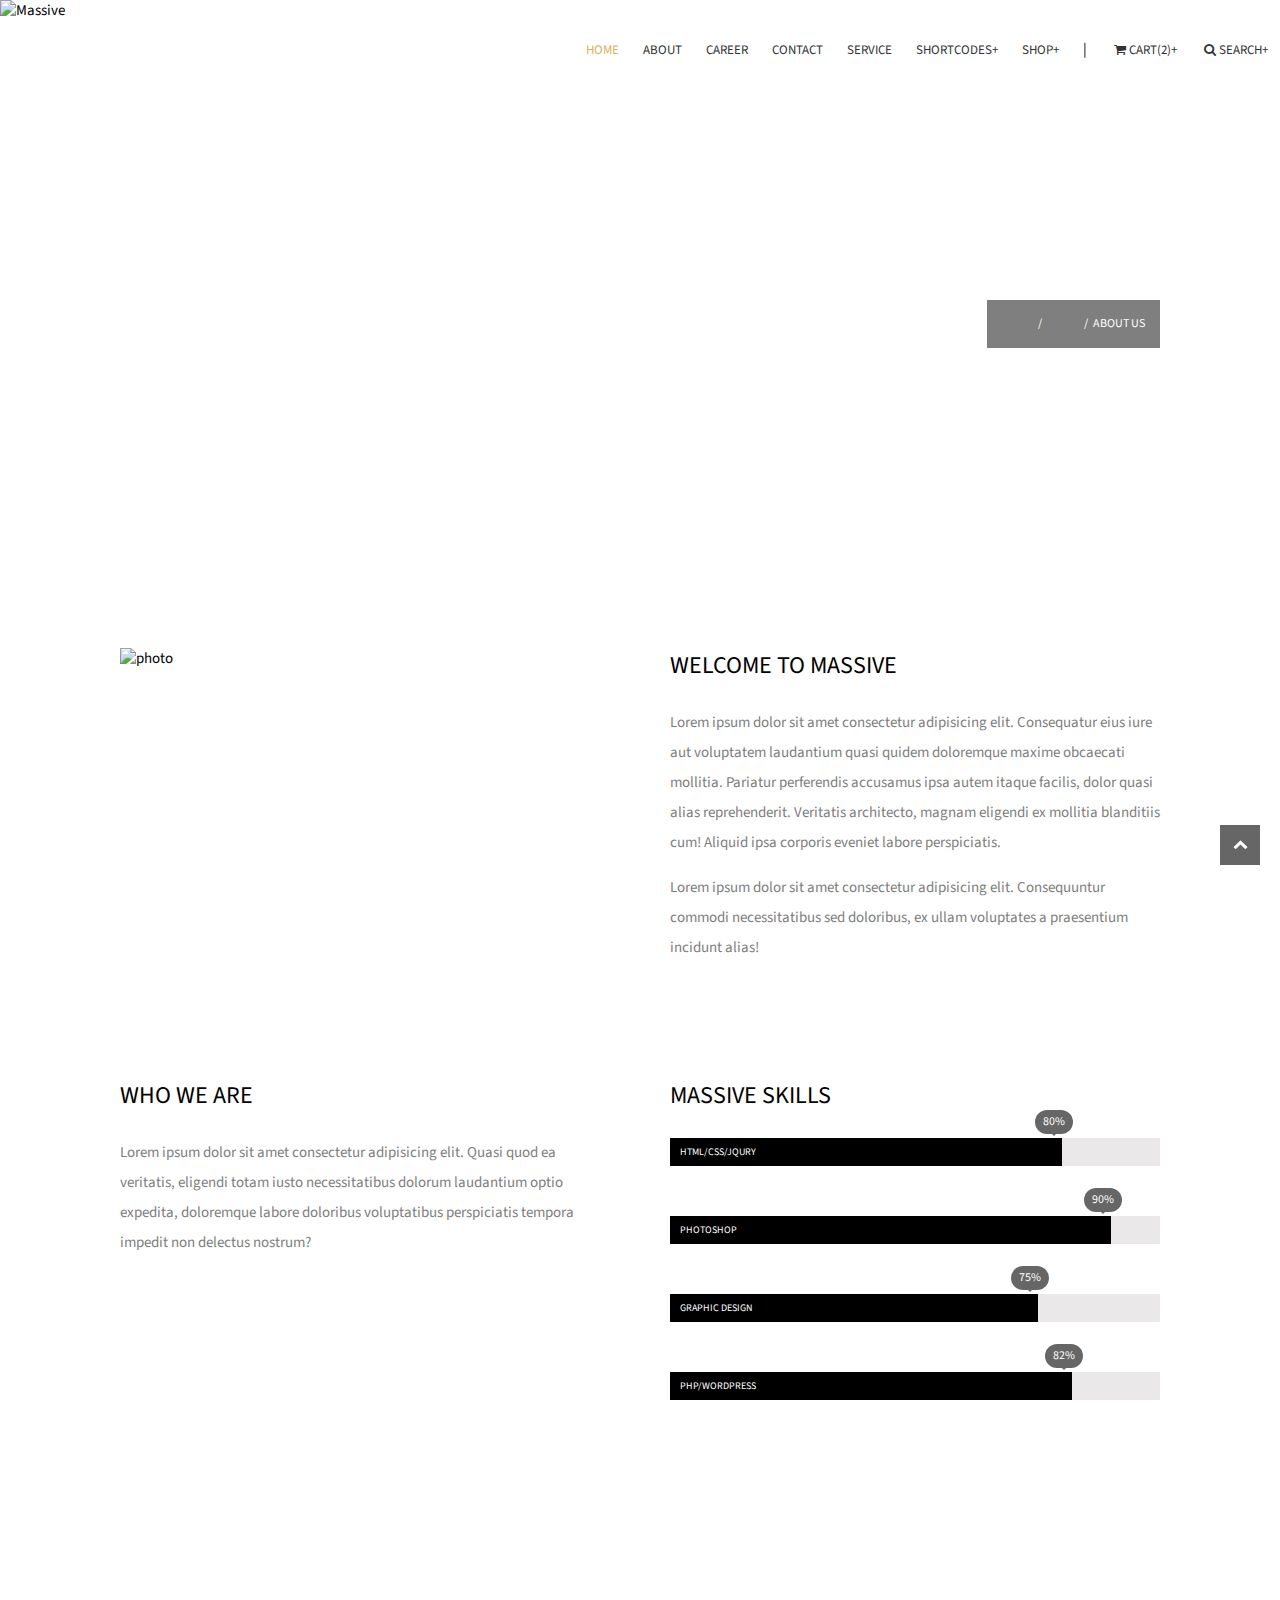
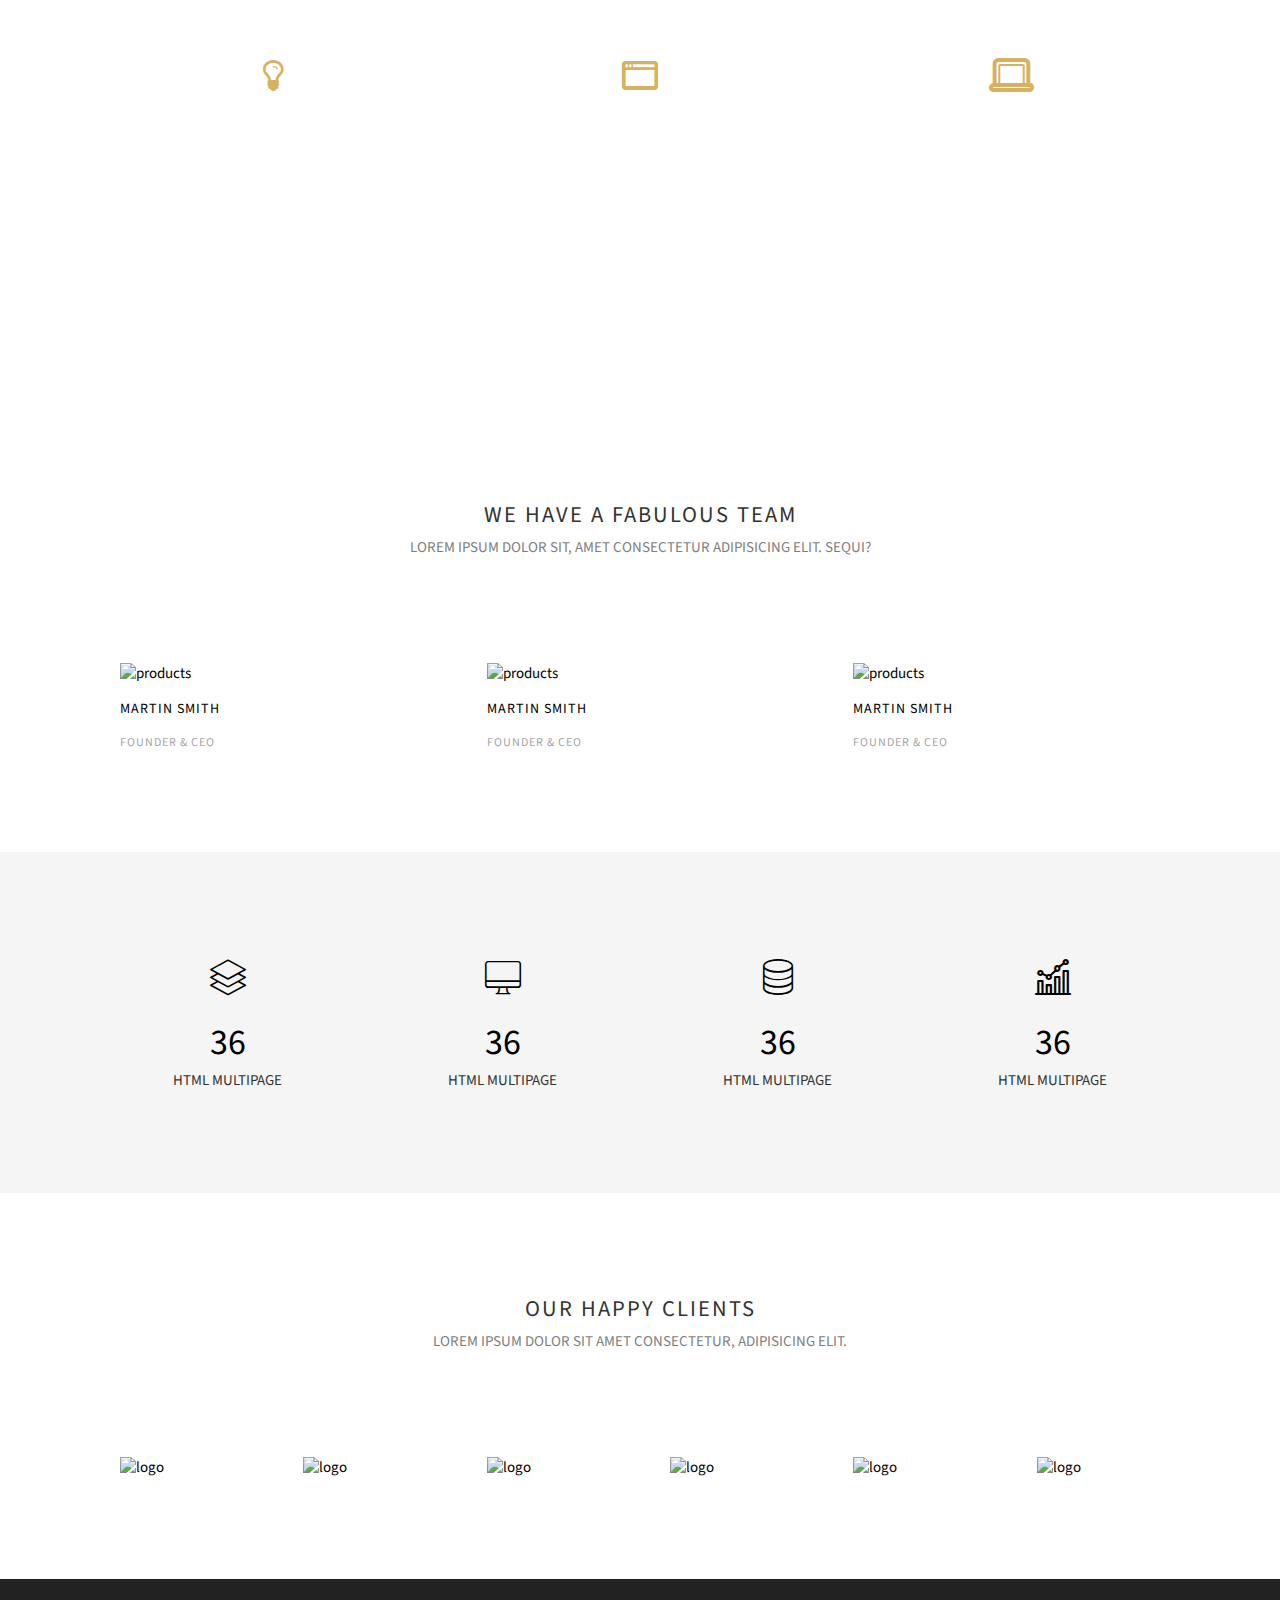
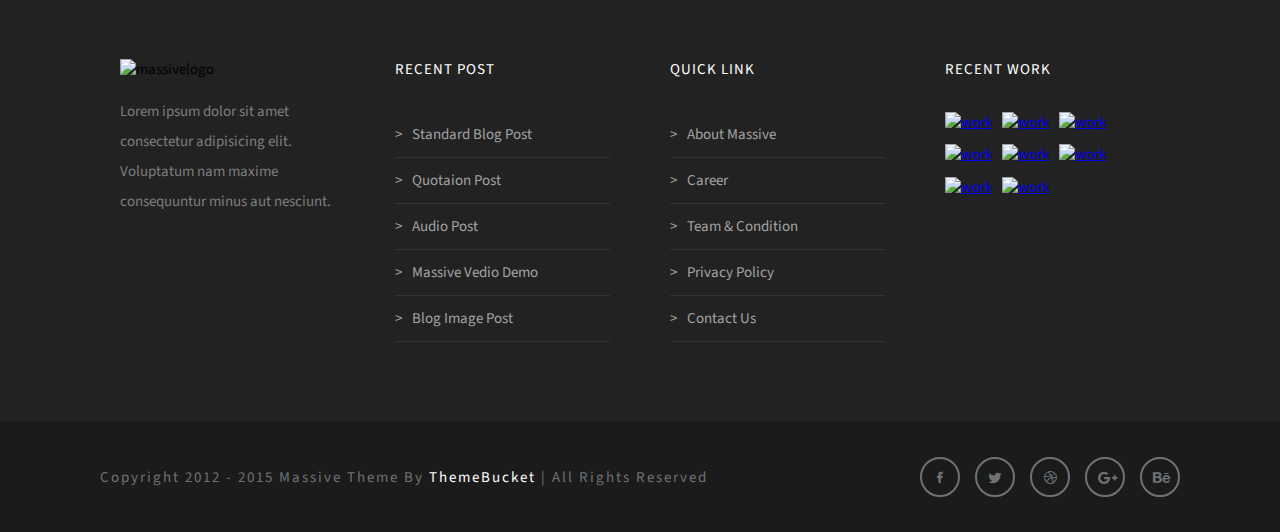
==== commit 7fe0dd64: "nav-revised-2nd" ====
--- a/about.html
+++ b/about.html
@@ -24,21 +24,17 @@
 			</div>
 
 			<div id="nav">
-				<!-- ul+clearfix讓ul有高度 -->
 				<ul class="clearfix">
-					<!-- active 正在此頁面,字的顏色會不一樣 -->
-					<li class="active"><a href="#">home+</a></li>
-					<li><a href="#">page+</a></li>
-					<li><a href="#">features+</a></li>
-					<li><a href="#">portofolio+</a></li>
-					<li><a href="#">blog+</a></li>
+					<li class="active"><a href="index.html">home</a></li>
+					<li><a href="about.html">about</a></li>
+					<li><a href="career.html">career</a></li>
+					<li><a href="contact.html">contact</a></li>
+					<li><a href="service.html">service</a></li>
 					<li><a href="#">shortcodes+</a></li>
-					<!-- boundary多給一個邊界 -->
 					<li class="boundary"><a href="#">shop+</a></li>
 					<li><a href="#"><i class="icon-basket"></i>cart(2)+</a></li>
 					<li><a href="#"><i class="icon-search"></i>search+</a></li>
 				</ul>
-
 			</div>
 		</div>
 	</div>
--- a/css/fontello.css
+++ b/css/fontello.css
@@ -1,11 +1,11 @@
 @font-face {
   font-family: 'fontello';
-  src: url('../font/fontello.eot?41399804');
-  src: url('../font/fontello.eot?41399804#iefix') format('embedded-opentype'),
-       url('../font/fontello.woff2?41399804') format('woff2'),
-       url('../font/fontello.woff?41399804') format('woff'),
-       url('../font/fontello.ttf?41399804') format('truetype'),
-       url('../font/fontello.svg?41399804#fontello') format('svg');
+  src: url('../font/fontello.eot?88647847');
+  src: url('../font/fontello.eot?88647847#iefix') format('embedded-opentype'),
+       url('../font/fontello.woff2?88647847') format('woff2'),
+       url('../font/fontello.woff?88647847') format('woff'),
+       url('../font/fontello.ttf?88647847') format('truetype'),
+       url('../font/fontello.svg?88647847#fontello') format('svg');
   font-weight: normal;
   font-style: normal;
 }
@@ -15,7 +15,7 @@
 @media screen and (-webkit-min-device-pixel-ratio:0) {
   @font-face {
     font-family: 'fontello';
-    src: url('../font/fontello.svg?41399804#fontello') format('svg');
+    src: url('../font/fontello.svg?88647847#fontello') format('svg');
   }
 }
 */
@@ -69,6 +69,7 @@
 .icon-gplus:before { content: '\f0d5'; } /* '' */
 .icon-lightbulb:before { content: '\f0eb'; } /* '' */
 .icon-circle-empty:before { content: '\f10c'; } /* '' */
+.icon-right:before { content: '\f178'; } /* '' */
 .icon-dribbble:before { content: '\f17d'; } /* '' */
 .icon-behance:before { content: '\f1b4'; } /* '' */
 .icon-facebook:before { content: '\f300'; } /* '' */--- a/css/main.css
+++ b/css/main.css
@@ -4,20 +4,6 @@
   background-size: cover;
   background-position: 50% 50%;
   background-repeat: no-repeat;
-  text-align: center;
-  color: white;
-}
-.about #content .feature i {
-  display: block;
-  padding-bottom: 30px;
-  color: #d6b161;
-  font-size: 36px;
-}
-.about #content .feature .title {
-  font-size: 18px;
-}
-.about #content .feature p {
-  color: white;
 }
 .about #content .team-member {
   padding: 100px 0;
@@ -160,6 +146,84 @@
 .service #content .special-offer .promo-button {
   float: right;
   margin: 0;
+}
+.contact #content {
+  padding-bottom: 100px;
+}
+.contact #content .title {
+  font-size: 18px;
+  letter-spacing: 2px;
+}
+.career #content .header {
+  padding: 50px 0;
+  background-image: none;
+  background: #f5f5f5;
+}
+.career #content .header .title {
+  color: black;
+  font-size: 18px;
+}
+.career #content .header #breadcrumbs {
+  padding: 0;
+  background: transparent;
+}
+.career #content .header #breadcrumbs li {
+  letter-spacing: 1px;
+  color: black;
+}
+.career #content .header #breadcrumbs li:after {
+  color: #ccc;
+  margin: 0 10px;
+}
+.career #content .title {
+  font-size: 24px;
+  padding-bottom: 0;
+}
+.career #content .intro p {
+  margin: 0;
+  font-size: 14px;
+  text-transform: uppercase;
+  letter-spacing: 2px;
+}
+.career #content .example .row > div {
+  padding: 0 30px;
+}
+.career #content .example .row .career-box {
+  padding: 50px 30px;
+  border: 1px solid #eaeaea;
+  margin-bottom: 30px;
+}
+.career #content .example .row .career-box h4 {
+  margin: 0 0 20px 0;
+  text-transform: uppercase;
+  letter-spacing: 1px;
+  font-weight: normal;
+}
+.career #content .example .row .career-box p {
+  line-height: 1.5;
+}
+.career #content .example .row .career-box a {
+  display: inline-block;
+  margin-top: 30px;
+  font-size: 12px;
+  color: #CBCBCB;
+  text-decoration: none;
+  text-transform: uppercase;
+}
+.career #content .example .row .career-box a:after {
+  font-family: "fontello";
+  content: "\f178";
+  padding-left: 10px;
+}
+.career #content .example,
+.career #content .apply {
+  padding: 100px 0;
+}
+.career #content form {
+  margin-top: 0;
+}
+.career #content form label {
+  text-transform: capitalize;
 }
 * {
   box-sizing: border-box;
@@ -179,7 +243,6 @@
 }
 img {
   display: block;
-  width: 100%;
 }
 p {
   color: #7e7e7e;
@@ -195,13 +258,14 @@
 }
 .button {
   display: inline-block;
+  margin-top: 30px;
   padding: 15px 30px;
   background: #fff;
+  border: none;
   color: #222;
   text-decoration: none;
   text-transform: uppercase;
   font-size: 14px;
-  margin-top: 30px;
 }
 .button.black {
   background: #222222;
@@ -228,6 +292,16 @@
 }
 .button.rounded {
   border-radius: 4px;
+}
+.button.golden {
+  background-color: #d6b161;
+  border-color: #d6b161;
+  color: white;
+  letter-spacing: 1px;
+  transition: 1s 0s ;
+}
+.button.golden:hover {
+  background-color: black;
 }
 .clearfix:after,
 .row:after {
@@ -423,6 +497,62 @@
 .pricing .package.recommended .box li {
   color: #7d7d7d;
 }
+.contact-info {
+  color: #7e7e7e;
+  line-height: 30px;
+}
+.contact-info .address {
+  margin-bottom: 30px;
+}
+.contact-info a {
+  color: #7e7e7e;
+  text-decoration: none;
+}
+.contact-form {
+  display: inline-block;
+  margin-top: 50px;
+}
+.contact-form .col-6,
+.contact-form .col-12 {
+  margin-bottom: 15px;
+  padding: 0 15px;
+}
+.contact-form .col-6.prl-30,
+.contact-form .col-12.prl-30 {
+  padding: 0 30px;
+}
+.contact-form .col-12.btn-center {
+  text-align: center;
+}
+.contact-form label {
+  display: inline-block;
+  margin-bottom: 5px;
+  text-transform: uppercase;
+  color: #7e7e7e;
+}
+.contact-form select {
+  text-transform: capitalize;
+}
+.contact-form input,
+.contact-form textarea,
+.contact-form select {
+  padding: 6px 12px;
+  border: 1px solid #e5e5e5;
+  width: 100%;
+  color: #555;
+  border-radius: 4px;
+}
+.contact-form textarea {
+  height: 95px;
+}
+.contact-form button {
+  margin-top: 0;
+}
+.contact-form.mb-30 input,
+.contact-form.mb-30 select,
+.contact-form.mb-30 textarea {
+  margin-bottom: 30px;
+}
 #content > div {
   padding-top: 100px;
 }
@@ -684,15 +814,7 @@
   text-transform: uppercase;
   font-weight: normal;
 }
-.outlet .info {
-  color: #7e7e7e;
-  line-height: 30px;
-}
-.outlet .info a {
-  color: #7e7e7e;
-  text-decoration: none;
-}
-.outlet .map a {
+.map a {
   color: #d6b161;
   text-decoration: none;
   text-transform: uppercase;
@@ -717,7 +839,6 @@
   letter-spacing: 2px;
 }
 #footer .copyright .subtitle {
-  font-size: 12px;
   color: #323232;
 }
 #footer .social-media {
@@ -742,6 +863,31 @@
   padding: 0;
   background: #222222;
 }
+#footer.dark.center {
+  padding: 40px 0;
+  text-align: center;
+}
+#footer.dark.center img {
+  display: inline-block;
+}
+#footer.dark.center .social-media {
+  float: none;
+  margin: 50px 0;
+}
+#footer.dark.center .social-media a {
+  margin: 5px;
+  color: white;
+  border-color: white;
+  border-width: 1px;
+  font-size: 20px;
+}
+#footer.dark.center .copyright {
+  padding-top: 40px;
+  border-top: 1px dashed;
+  float: none;
+  color: #6F7273;
+  letter-spacing: 0;
+}
 #footer.dark .info {
   padding: 80px 0;
 }
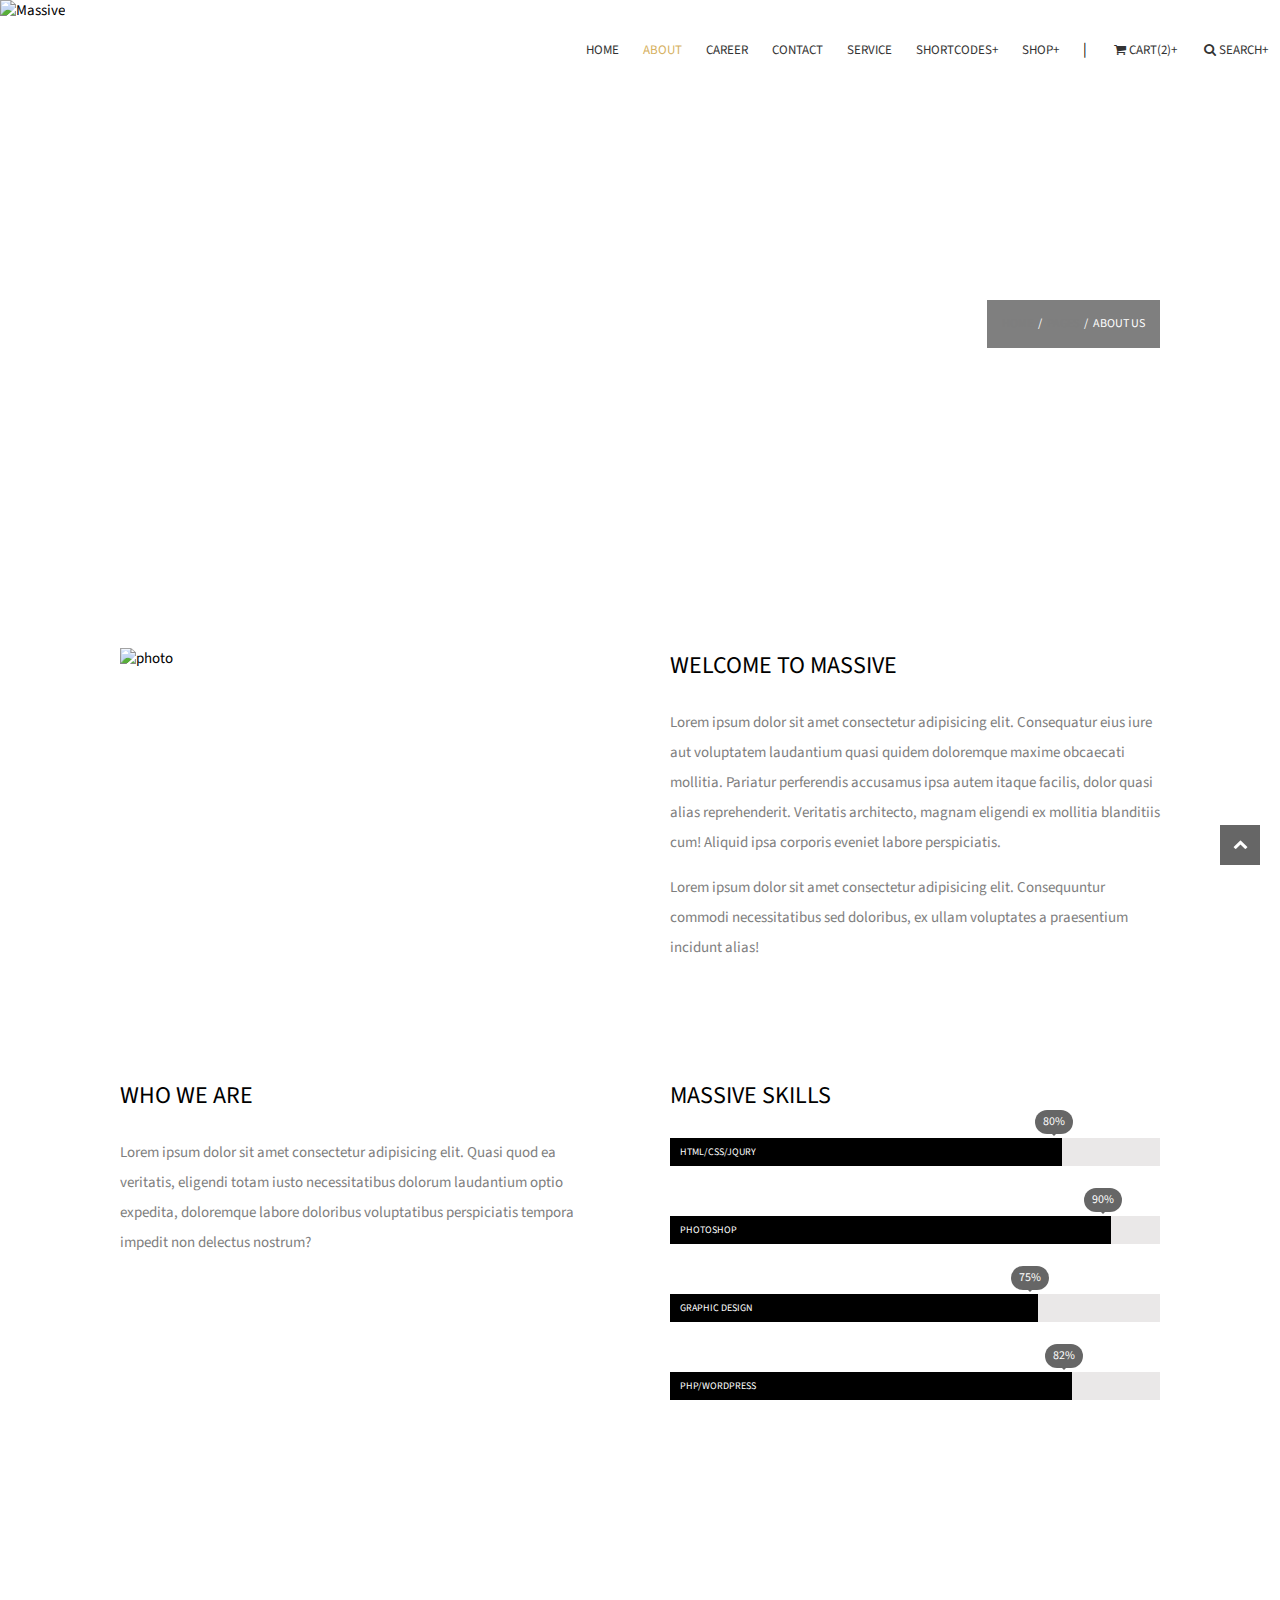
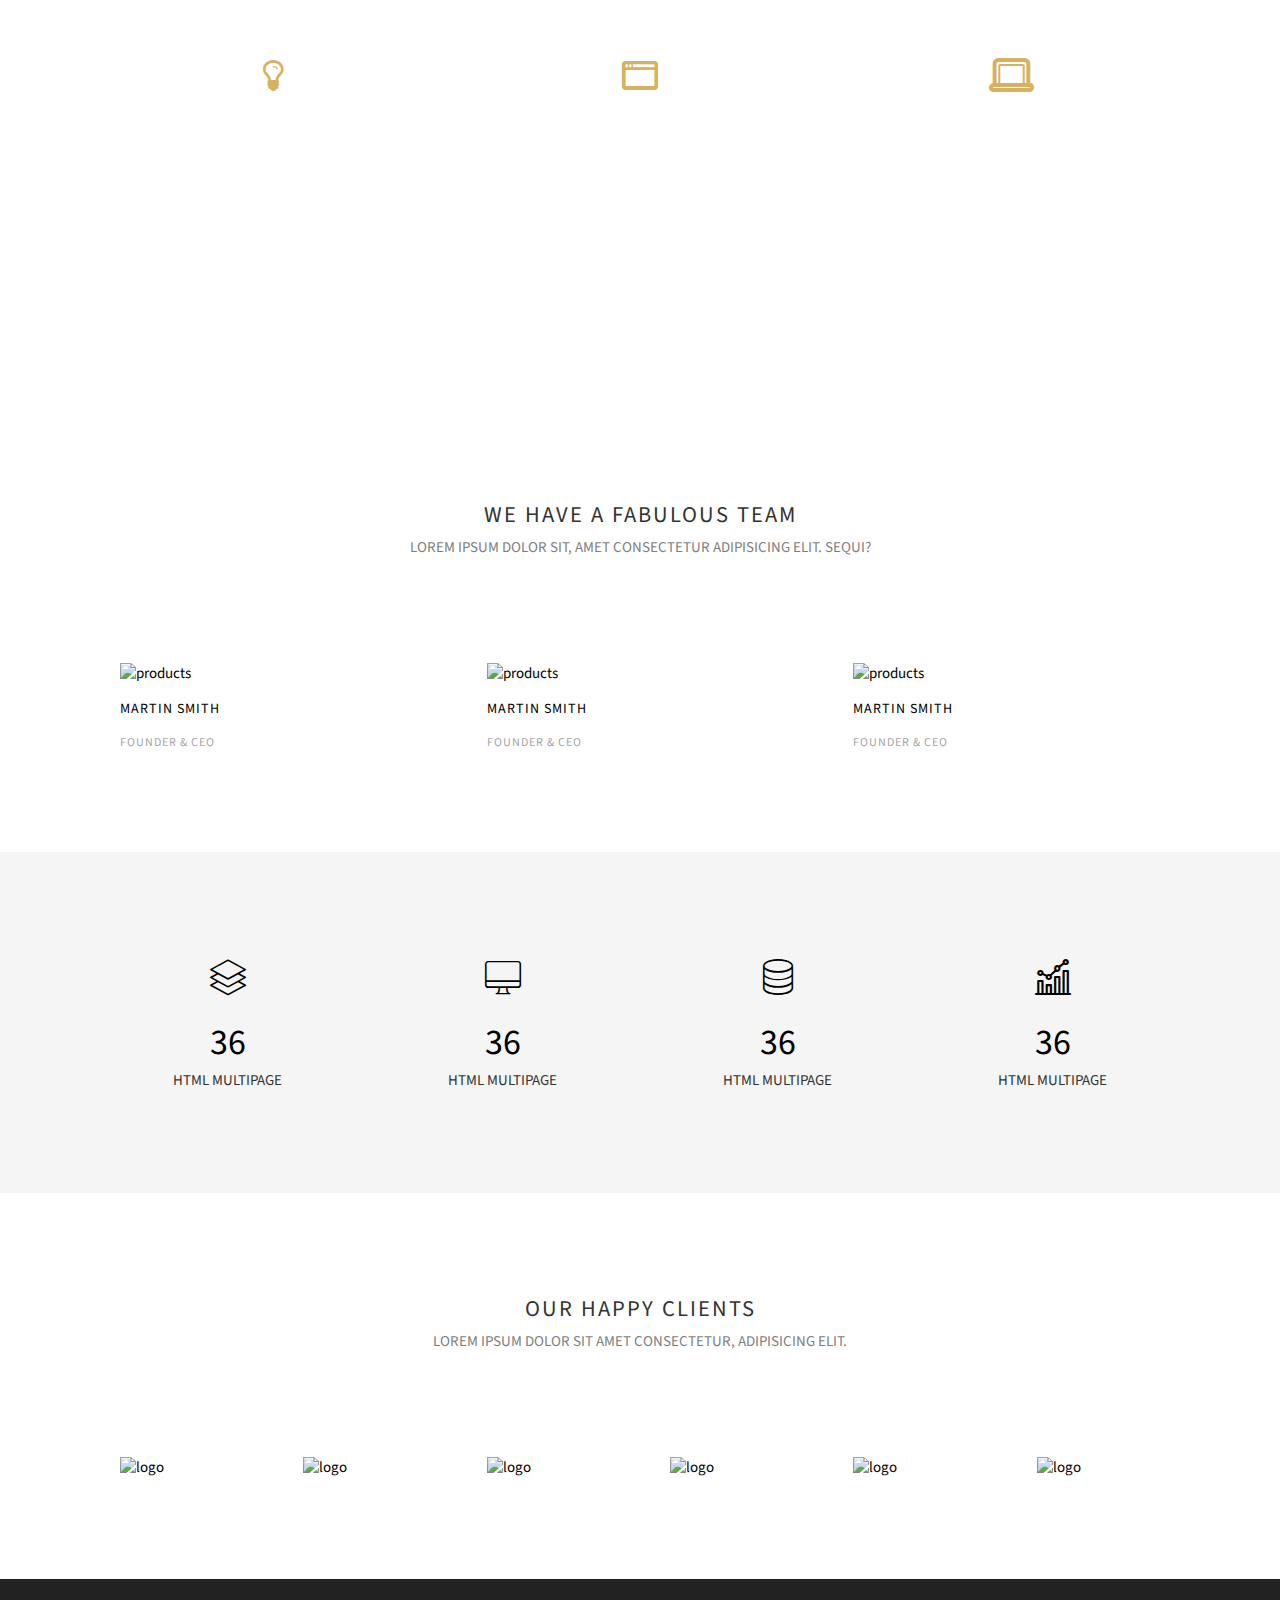
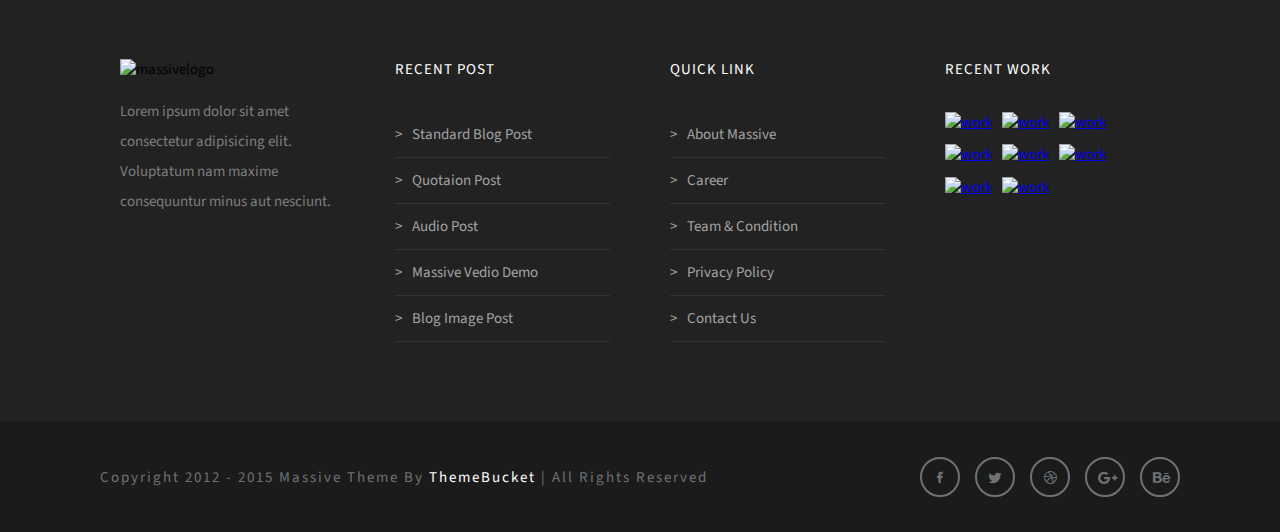
==== commit 46527a5d: "nav active status revised" ====
--- a/about.html
+++ b/about.html
@@ -25,8 +25,8 @@
 
 			<div id="nav">
 				<ul class="clearfix">
-					<li class="active"><a href="index.html">home</a></li>
-					<li><a href="about.html">about</a></li>
+					<li><a href="index.html">home</a></li>
+					<li class="active"><a href="about.html">about</a></li>
 					<li><a href="career.html">career</a></li>
 					<li><a href="contact.html">contact</a></li>
 					<li><a href="service.html">service</a></li>
